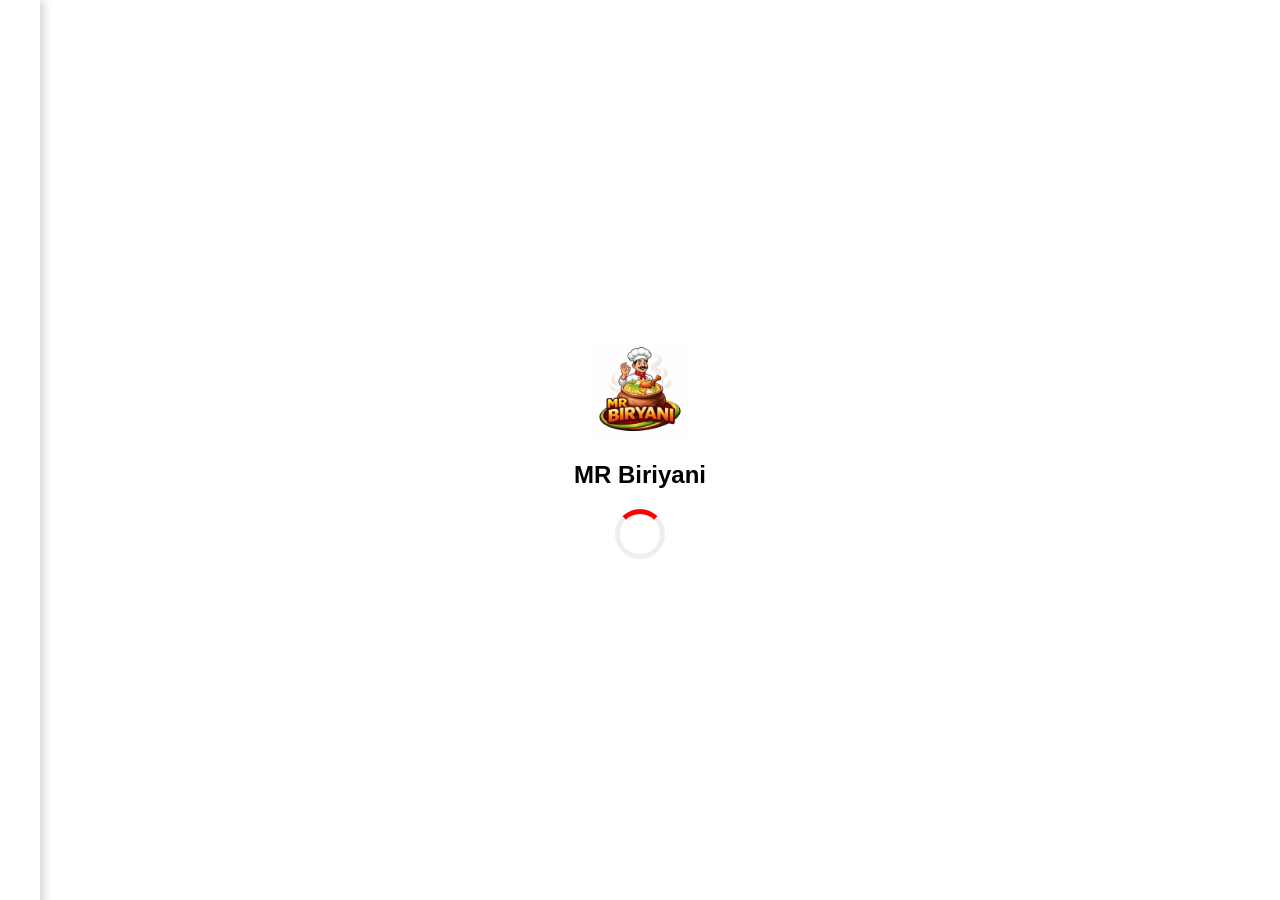
==== index.html @ 948eb896 "Update index.html" ====
<!DOCTYPE html>
<html>
<head>

<meta name="viewport" content="width=device-width, initial-scale=1">

<title>MR Biriyani</title>

<style>

body{
margin:0;
font-family:Arial;
background:#f5f5f5;
}

/* loading */

#loading{
position:fixed;
width:100%;
height:100%;
background:white;
display:flex;
flex-direction:column;
align-items:center;
justify-content:center;
z-index:999;
}

.loader{
border:5px solid #eee;
border-top:5px solid red;
border-radius:50%;
width:40px;
height:40px;
animation:spin 1s linear infinite;
}

@keyframes spin{
100%{transform:rotate(360deg)}
}

/* sidebar */

#sidebar{
position:fixed;
left:-250px;
top:0;
width:250px;
height:100%;
background:white;
box-shadow:3px 0 10px rgba(0,0,0,0.2);
transition:0.3s;
padding:20px;
z-index:1000;
}

#sidebar a{
display:block;
margin:15px 0;
text-decoration:none;
color:black;
}

/* header */

header{
background:white;
padding:15px;
display:flex;
align-items:center;
justify-content:center;
position:relative;
}

.menuBtn{
position:absolute;
left:15px;
font-size:22px;
cursor:pointer;
}

.welcome{
color:#e63946;
font-size:14px;
animation:fade 2s infinite alternate;
}

@keyframes fade{
from{opacity:0.4}
to{opacity:1}
}

/* banner */

.slider img{
width:100%;
height:180px;
object-fit:cover;
}

/* categories */

.categories{
display:flex;
overflow:auto;
padding:10px;
gap:10px;
}

.cat{
background:white;
padding:10px 15px;
border-radius:20px;
white-space:nowrap;
box-shadow:0 2px 5px rgba(0,0,0,0.1);
}

/* food */

.menu{
display:grid;
grid-template-columns:1fr 1fr;
gap:10px;
padding:10px;
}

.card{
background:white;
border-radius:10px;
padding:10px;
text-align:center;
box-shadow:0 3px 10px rgba(0,0,0,0.1);
transition:0.3s;
}

.card:hover{
transform:scale(1.05);
}

.card img{
width:100%;
border-radius:10px;
}

/* qty */

.qty{
display:flex;
justify-content:center;
gap:10px;
margin-top:5px;
}

.qty button{
width:30px;
height:30px;
background:#e63946;
color:white;
border:none;
border-radius:5px;
}

/* cart badge */

#cartBadge{
position:fixed;
top:15px;
right:15px;
background:red;
color:white;
padding:6px 10px;
border-radius:50%;
animation:float 2s infinite;
}

@keyframes float{
0%{transform:translateY(0)}
50%{transform:translateY(-5px)}
100%{transform:translateY(0)}
}

/* order bar */

#orderBar{
position:fixed;
bottom:60px;
width:100%;
background:#e63946;
color:white;
padding:15px;
text-align:center;
}

/* nav */

nav{
position:fixed;
bottom:0;
width:100%;
display:flex;
justify-content:space-around;
background:white;
padding:10px;
box-shadow:0 -3px 10px rgba(0,0,0,0.2);
}

/* pages */

#checkout,#cartPage,#profile{
display:none;
padding:15px;
}

input{
width:100%;
padding:10px;
margin-top:10px;
border-radius:8px;
border:1px solid #ccc;
}

/* success */

#success{
position:fixed;
width:100%;
height:100%;
background:white;
display:none;
align-items:center;
justify-content:center;
flex-direction:column;
font-size:26px;
animation:pop 0.5s;
}

@keyframes pop{
0%{transform:scale(0.5)}
100%{transform:scale(1)}
}

button{
margin-top:10px;
padding:10px;
border:none;
background:#e63946;
color:white;
border-radius:8px;
}

</style>

</head>

<body>

<div id="loading">

<img src="logo.png" width="100">

<h2>MR Biriyani</h2>

<div class="loader"></div>

</div>

<!-- sidebar -->

<div id="sidebar">

<h3>MR Biriyani</h3>

<a onclick="showHome()">Home</a>

<a onclick="showOrders()">Orders</a>

<a onclick="showProfile()">Profile</a>

</div>

<header>

<div class="menuBtn" onclick="toggleMenu()">☰</div>

<div>

<h2>MR Biriyani</h2>

<div class="welcome">Welcome to Patnagarh</div>

</div>

</header>

<div id="cartBadge">0</div>

<!-- banner -->

<div class="slider">

<img id="banner" src="https://images.unsplash.com/photo-1604908176997-125f25cc6f3d">

</div>

<!-- categories -->

<div class="categories">

<div class="cat">Biryani</div>

<div class="cat">Chicken</div>

<div class="cat">Veg</div>

<div class="cat">Drinks</div>

<div class="cat">Dessert</div>

</div>

<!-- home -->

<div id="home">

<div class="menu">

<div class="card">

<img src="https://images.unsplash.com/photo-1604908176997-125f25cc6f3d">

<h3>Chicken Biryani</h3>

<p>⭐4.5</p>

<p>₹120</p>

<div class="qty">

<button onclick="changeQty('c',-1)">-</button>

<span id="c">0</span>

<button onclick="changeQty('c',1)">+</button>

</div>

</div>

<div class="card">

<img src="https://images.unsplash.com/photo-1631515243349-e0cb75fb8d3a">

<h3>Matka Biryani</h3>

<p>⭐4.7</p>

<p>₹180</p>

<div class="qty">

<button onclick="changeQty('m',-1)">-</button>

<span id="m">0</span>

<button onclick="changeQty('m',1)">+</button>

</div>

</div>

</div>

</div>

<!-- cart -->

<div id="cartPage">

<h2>Your Cart</h2>

<div id="cartItems"></div>

<h3>Total ₹<span id="cartTotal">0</span></h3>

<button onclick="goCheckout()">Checkout</button>

</div>

<!-- checkout -->

<div id="checkout">

<h2>Delivery Details</h2>

<input id="name" placeholder="Name">

<input id="phone" placeholder="Phone">

<input id="address" placeholder="Address">

<button onclick="getLocation()">Use My Location</button>

<h3>Payment</h3>

<label><input type="radio" name="pay">Cash</label><br>

<label><input type="radio" name="pay">UPI</label>

<button onclick="confirmOrder()">Confirm Order</button>

</div>

<!-- profile -->

<div id="profile">

<h2>Profile</h2>

<p>Guest User</p>

<p>Patnagarh</p>

</div>

<!-- success -->

<div id="success">

<h1>✅ Order Confirmed</h1>

<p>Your food is being prepared</p>

<button onclick="location.reload()">Back Home</button>

</div>

<div id="orderBar" onclick="openCart()">

Place Order ₹<span id="total">0</span>

</div>

<nav>

<div onclick="showHome()">Home</div>

<div onclick="showOrders()">Orders</div>

<div onclick="showProfile()">Profile</div>

</nav>

<script>

/* loading */

setTimeout(()=>{

document.getElementById("loading").style.display="none"

},2500)

/* sidebar */

function toggleMenu(){

let s=document.getElementById("sidebar")

if(s.style.left=="0px"){

s.style.left="-250px"

}else{

s.style.left="0px"

}

}

/* banner */

let banners=[

"https://images.unsplash.com/photo-1604908176997-125f25cc6f3d",

"https://images.unsplash.com/photo-1631515243349-e0cb75fb8d3a"

]

let b=0

setInterval(()=>{

b=(b+1)%banners.length

document.getElementById("banner").src=banners[b]

},3000)

/* cart */

function changeQty(id,val){

let el=document.getElementById(id)

let q=parseInt(el.innerText)

q+=val

if(q<0)q=0

el.innerText=q

updateCart()

}

function updateCart(){

let c=parseInt(document.getElementById("c").innerText)

let m=parseInt(document.getElementById("m").innerText)

let total=c*120+m*180

document.getElementById("total").innerText=total

document.getElementById("cartBadge").innerText=c+m

}

/* cart page */

function openCart(){

document.getElementById("home").style.display="none"

document.getElementById("cartPage").style.display="block"

let c=parseInt(document.getElementById("c").innerText)

let m=parseInt(document.getElementById("m").innerText)

let html=""

if(c>0) html+="Chicken Biryani x "+c+"<br>"

if(m>0) html+="Matka Biryani x "+m+"<br>"

document.getElementById("cartItems").innerHTML=html

document.getElementById("cartTotal").innerText=c*120+m*180

}

/* checkout */

function goCheckout(){

document.getElementById("cartPage").style.display="none"

document.getElementById("checkout").style.display="block"

}

/* location */

function getLocation(){

navigator.geolocation.getCurrentPosition(function(pos){

let lat=pos.coords.latitude

let lon=pos.coords.longitude

fetch(`https://nominatim.openstreetmap.org/reverse?format=json&lat=${lat}&lon=${lon}`)
.then(res=>res.json())
.then(data=>{

document.getElementById("address").value=data.display_name

})

})

}

/* confirm */

function confirmOrder(){

document.getElementById("success").style.display="flex"

document.getElementById("orderBar").style.display="none"

document.querySelector("nav").style.display="none"

}

/* nav */

function showHome(){

location.reload()

}

function showProfile(){

document.getElementById("home").style.display="none"

document.getElementById("profile").style.display="block"

}

function showOrders(){

alert("Orders saved locally")

}

</script>

</body>
  </html>
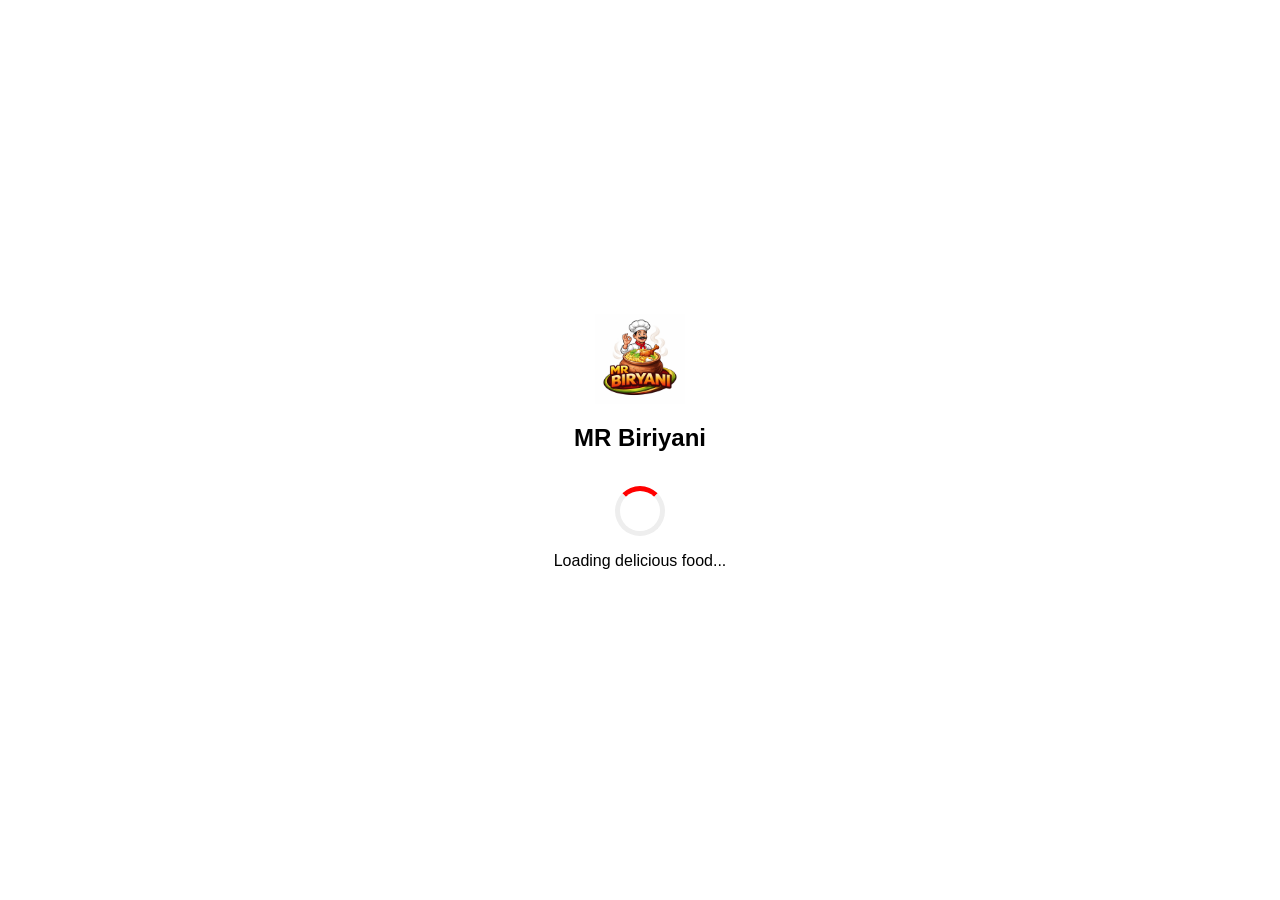
==== commit e55e52bb: "Update index.html" ====
--- a/index.html
+++ b/index.html
@@ -12,9 +12,10 @@
 margin:0;
 font-family:Arial;
 background:#f5f5f5;
-}
-
-/* loading */
+overflow-x:hidden;
+}
+
+/* LOADING */
 
 #loading{
 position:fixed;
@@ -25,7 +26,7 @@
 flex-direction:column;
 align-items:center;
 justify-content:center;
-z-index:999;
+z-index:9999;
 }
 
 .loader{
@@ -35,19 +36,20 @@
 width:40px;
 height:40px;
 animation:spin 1s linear infinite;
+margin-top:15px;
 }
 
 @keyframes spin{
 100%{transform:rotate(360deg)}
 }
 
-/* sidebar */
+/* SIDEBAR */
 
 #sidebar{
 position:fixed;
-left:-250px;
+left:-260px;
 top:0;
-width:250px;
+width:260px;
 height:100%;
 background:white;
 box-shadow:3px 0 10px rgba(0,0,0,0.2);
@@ -59,37 +61,62 @@
 #sidebar a{
 display:block;
 margin:15px 0;
+font-size:18px;
 text-decoration:none;
 color:black;
 }
 
-/* header */
+/* overlay */
+
+#overlay{
+position:fixed;
+top:0;
+left:0;
+width:100%;
+height:100%;
+background:rgba(0,0,0,0.4);
+display:none;
+z-index:900;
+}
+
+/* HEADER */
 
 header{
 background:white;
 padding:15px;
-display:flex;
-align-items:center;
-justify-content:center;
+text-align:center;
 position:relative;
+animation:fadeDown 0.7s;
+}
+
+@keyframes fadeDown{
+from{opacity:0;transform:translateY(-20px)}
+to{opacity:1}
 }
 
 .menuBtn{
 position:absolute;
 left:15px;
+top:15px;
 font-size:22px;
 cursor:pointer;
+}
+
+.logo{
+width:55px;
+margin-bottom:5px;
 }
 
 .welcome{
 color:#e63946;
 font-size:14px;
-animation:fade 2s infinite alternate;
-}
-
-@keyframes fade{
-from{opacity:0.4}
-to{opacity:1}
+animation:pulse 2s infinite;
+}
+
+@keyframes pulse{
+0%{opacity:0.4}
+50%{opacity:1}
+100%{opacity:0.4}
 }
 
 /* banner */
@@ -105,16 +132,16 @@
 .categories{
 display:flex;
 overflow:auto;
+gap:10px;
 padding:10px;
-gap:10px;
 }
 
 .cat{
 background:white;
-padding:10px 15px;
+padding:10px 16px;
 border-radius:20px;
+box-shadow:0 2px 5px rgba(0,0,0,0.1);
 white-space:nowrap;
-box-shadow:0 2px 5px rgba(0,0,0,0.1);
 }
 
 /* food */
@@ -136,7 +163,7 @@
 }
 
 .card:hover{
-transform:scale(1.05);
+transform:scale(1.04);
 }
 
 .card img{
@@ -150,16 +177,16 @@
 display:flex;
 justify-content:center;
 gap:10px;
-margin-top:5px;
+margin-top:8px;
 }
 
 .qty button{
-width:30px;
-height:30px;
+width:32px;
+height:32px;
 background:#e63946;
 color:white;
 border:none;
-border-radius:5px;
+border-radius:6px;
 }
 
 /* cart badge */
@@ -172,13 +199,7 @@
 color:white;
 padding:6px 10px;
 border-radius:50%;
-animation:float 2s infinite;
-}
-
-@keyframes float{
-0%{transform:translateY(0)}
-50%{transform:translateY(-5px)}
-100%{transform:translateY(0)}
+font-size:14px;
 }
 
 /* order bar */
@@ -191,9 +212,10 @@
 color:white;
 padding:15px;
 text-align:center;
-}
-
-/* nav */
+font-size:18px;
+}
+
+/* bottom nav */
 
 nav{
 position:fixed;
@@ -208,10 +230,12 @@
 
 /* pages */
 
-#checkout,#cartPage,#profile{
+.page{
 display:none;
 padding:15px;
 }
+
+/* inputs */
 
 input{
 width:100%;
@@ -225,6 +249,8 @@
 
 #success{
 position:fixed;
+top:0;
+left:0;
 width:100%;
 height:100%;
 background:white;
@@ -233,44 +259,41 @@
 justify-content:center;
 flex-direction:column;
 font-size:26px;
-animation:pop 0.5s;
-}
-
-@keyframes pop{
-0%{transform:scale(0.5)}
-100%{transform:scale(1)}
 }
 
 button{
 margin-top:10px;
-padding:10px;
-border:none;
+padding:10px 15px;
 background:#e63946;
 color:white;
+border:none;
 border-radius:8px;
 }
 
 </style>
-
 </head>
 
 <body>
 
+<!-- LOADING -->
+
 <div id="loading">
 
-<img src="logo.png" width="100">
+<img src="logo.png" width="90">
 
 <h2>MR Biriyani</h2>
 
 <div class="loader"></div>
 
-</div>
-
-<!-- sidebar -->
+<p>Loading delicious food...</p>
+
+</div>
+
+<!-- SIDEBAR -->
 
 <div id="sidebar">
 
-<h3>MR Biriyani</h3>
+<h2>MR Biriyani</h2>
 
 <a onclick="showHome()">Home</a>
 
@@ -280,18 +303,18 @@
 
 </div>
 
+<div id="overlay" onclick="closeMenu()"></div>
+
 <header>
 
 <div class="menuBtn" onclick="toggleMenu()">☰</div>
 
-<div>
+<img src="logo.png" class="logo">
 
 <h2>MR Biriyani</h2>
 
 <div class="welcome">Welcome to Patnagarh</div>
 
-</div>
-
 </header>
 
 <div id="cartBadge">0</div>
@@ -309,18 +332,14 @@
 <div class="categories">
 
 <div class="cat">Biryani</div>
-
 <div class="cat">Chicken</div>
-
 <div class="cat">Veg</div>
-
 <div class="cat">Drinks</div>
-
 <div class="cat">Dessert</div>
 
 </div>
 
-<!-- home -->
+<!-- HOME -->
 
 <div id="home">
 
@@ -374,9 +393,9 @@
 
 </div>
 
-<!-- cart -->
-
-<div id="cartPage">
+<!-- CART -->
+
+<div id="cartPage" class="page">
 
 <h2>Your Cart</h2>
 
@@ -388,15 +407,15 @@
 
 </div>
 
-<!-- checkout -->
-
-<div id="checkout">
+<!-- CHECKOUT -->
+
+<div id="checkout" class="page">
 
 <h2>Delivery Details</h2>
 
-<input id="name" placeholder="Name">
-
-<input id="phone" placeholder="Phone">
+<input placeholder="Name">
+
+<input placeholder="Phone">
 
 <input id="address" placeholder="Address">
 
@@ -412,9 +431,9 @@
 
 </div>
 
-<!-- profile -->
-
-<div id="profile">
+<!-- PROFILE -->
+
+<div id="profile" class="page">
 
 <h2>Profile</h2>
 
@@ -424,7 +443,7 @@
 
 </div>
 
-<!-- success -->
+<!-- SUCCESS -->
 
 <div id="success">
 
@@ -460,34 +479,29 @@
 
 document.getElementById("loading").style.display="none"
 
-},2500)
+},3000)
 
 /* sidebar */
 
 function toggleMenu(){
 
-let s=document.getElementById("sidebar")
-
-if(s.style.left=="0px"){
-
-s.style.left="-250px"
-
-}else{
-
-s.style.left="0px"
-
-}
+document.getElementById("sidebar").style.left="0px"
+document.getElementById("overlay").style.display="block"
+
+}
+
+function closeMenu(){
+
+document.getElementById("sidebar").style.left="-260px"
+document.getElementById("overlay").style.display="none"
 
 }
 
 /* banner */
 
 let banners=[
-
 "https://images.unsplash.com/photo-1604908176997-125f25cc6f3d",
-
 "https://images.unsplash.com/photo-1631515243349-e0cb75fb8d3a"
-
 ]
 
 let b=0
@@ -536,81 +550,80 @@
 
 function openCart(){
 
+hidePages()
+
+document.getElementById("cartPage").style.display="block"
+
+let c=parseInt(document.getElementById("c").innerText)
+let m=parseInt(document.getElementById("m").innerText)
+
+let html=""
+
+if(c>0) html+="Chicken Biryani x "+c+"<br>"
+if(m>0) html+="Matka Biryani x "+m+"<br>"
+
+document.getElementById("cartItems").innerHTML=html
+document.getElementById("cartTotal").innerText=c*120+m*180
+
+document.getElementById("orderBar").style.display="none"
+
+}
+
+/* checkout */
+
+function goCheckout(){
+
+hidePages()
+
+document.getElementById("checkout").style.display="block"
+
+}
+
+/* location */
+
+function getLocation(){
+
+navigator.geolocation.getCurrentPosition(function(pos){
+
+document.getElementById("address").value=
+pos.coords.latitude+","+pos.coords.longitude
+
+})
+
+}
+
+/* confirm */
+
+function confirmOrder(){
+
+document.getElementById("success").style.display="flex"
+
+}
+
+/* navigation */
+
+function hidePages(){
+
 document.getElementById("home").style.display="none"
-
-document.getElementById("cartPage").style.display="block"
-
-let c=parseInt(document.getElementById("c").innerText)
-
-let m=parseInt(document.getElementById("m").innerText)
-
-let html=""
-
-if(c>0) html+="Chicken Biryani x "+c+"<br>"
-
-if(m>0) html+="Matka Biryani x "+m+"<br>"
-
-document.getElementById("cartItems").innerHTML=html
-
-document.getElementById("cartTotal").innerText=c*120+m*180
-
-}
-
-/* checkout */
-
-function goCheckout(){
-
 document.getElementById("cartPage").style.display="none"
-
-document.getElementById("checkout").style.display="block"
-
-}
-
-/* location */
-
-function getLocation(){
-
-navigator.geolocation.getCurrentPosition(function(pos){
-
-let lat=pos.coords.latitude
-
-let lon=pos.coords.longitude
-
-fetch(`https://nominatim.openstreetmap.org/reverse?format=json&lat=${lat}&lon=${lon}`)
-.then(res=>res.json())
-.then(data=>{
-
-document.getElementById("address").value=data.display_name
-
-})
-
-})
-
-}
-
-/* confirm */
-
-function confirmOrder(){
-
-document.getElementById("success").style.display="flex"
-
-document.getElementById("orderBar").style.display="none"
-
-document.querySelector("nav").style.display="none"
-
-}
-
-/* nav */
+document.getElementById("checkout").style.display="none"
+document.getElementById("profile").style.display="none"
+
+}
 
 function showHome(){
 
-location.reload()
+hidePages()
+
+document.getElementById("home").style.display="block"
+
+document.getElementById("orderBar").style.display="block"
 
 }
 
 function showProfile(){
 
-document.getElementById("home").style.display="none"
+hidePages()
 
 document.getElementById("profile").style.display="block"
 
@@ -625,4 +638,4 @@
 </script>
 
 </body>
-  </html>
+</html>
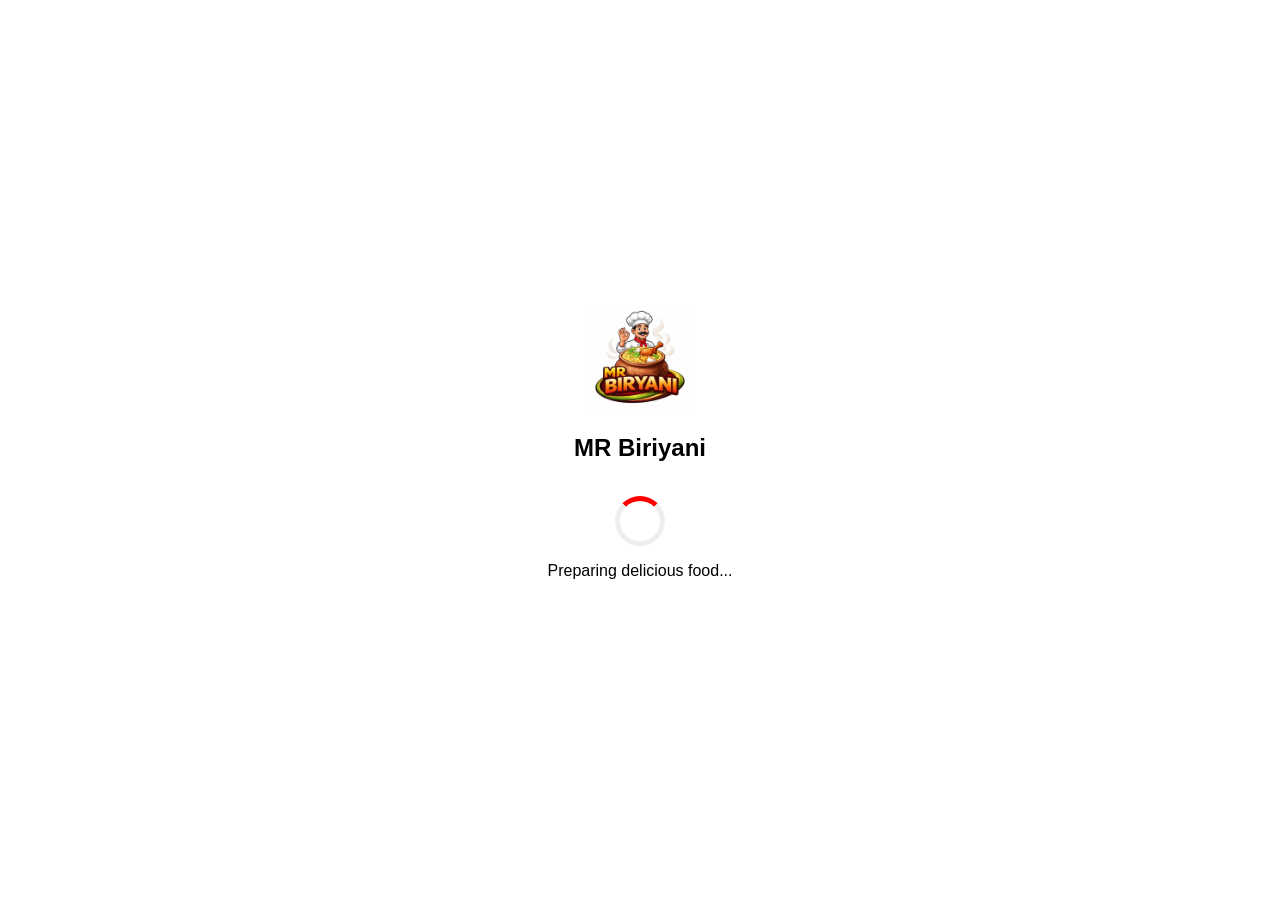
==== commit 94d0fe93: "Update index.html" ====
--- a/index.html
+++ b/index.html
@@ -3,7 +3,6 @@
 <head>
 
 <meta name="viewport" content="width=device-width, initial-scale=1">
-
 <title>MR Biriyani</title>
 
 <style>
@@ -15,10 +14,12 @@
 overflow-x:hidden;
 }
 
-/* LOADING */
+/* ---------- LOADING SCREEN ---------- */
 
 #loading{
 position:fixed;
+top:0;
+left:0;
 width:100%;
 height:100%;
 background:white;
@@ -43,83 +44,32 @@
 100%{transform:rotate(360deg)}
 }
 
-/* SIDEBAR */
-
-#sidebar{
-position:fixed;
-left:-260px;
-top:0;
-width:260px;
-height:100%;
-background:white;
-box-shadow:3px 0 10px rgba(0,0,0,0.2);
-transition:0.3s;
-padding:20px;
-z-index:1000;
-}
-
-#sidebar a{
-display:block;
-margin:15px 0;
-font-size:18px;
-text-decoration:none;
-color:black;
-}
-
-/* overlay */
-
-#overlay{
-position:fixed;
-top:0;
-left:0;
-width:100%;
-height:100%;
-background:rgba(0,0,0,0.4);
-display:none;
-z-index:900;
-}
-
-/* HEADER */
+.logo{
+width:110px;
+animation:bounce 1.6s infinite;
+}
+
+@keyframes bounce{
+0%{transform:translateY(0)}
+50%{transform:translateY(-12px)}
+100%{transform:translateY(0)}
+}
+
+/* ---------- HEADER ---------- */
 
 header{
 background:white;
 padding:15px;
 text-align:center;
-position:relative;
-animation:fadeDown 0.7s;
-}
-
-@keyframes fadeDown{
-from{opacity:0;transform:translateY(-20px)}
-to{opacity:1}
-}
-
-.menuBtn{
-position:absolute;
-left:15px;
-top:15px;
-font-size:22px;
-cursor:pointer;
-}
-
-.logo{
-width:55px;
-margin-bottom:5px;
+box-shadow:0 2px 10px rgba(0,0,0,0.1);
 }
 
 .welcome{
 color:#e63946;
 font-size:14px;
-animation:pulse 2s infinite;
-}
-
-@keyframes pulse{
-0%{opacity:0.4}
-50%{opacity:1}
-100%{opacity:0.4}
-}
-
-/* banner */
+}
+
+/* ---------- BANNER ---------- */
 
 .slider img{
 width:100%;
@@ -127,7 +77,7 @@
 object-fit:cover;
 }
 
-/* categories */
+/* ---------- CATEGORY ---------- */
 
 .categories{
 display:flex;
@@ -138,13 +88,13 @@
 
 .cat{
 background:white;
-padding:10px 16px;
+padding:10px 15px;
 border-radius:20px;
 box-shadow:0 2px 5px rgba(0,0,0,0.1);
 white-space:nowrap;
 }
 
-/* food */
+/* ---------- FOOD ---------- */
 
 .menu{
 display:grid;
@@ -159,11 +109,6 @@
 padding:10px;
 text-align:center;
 box-shadow:0 3px 10px rgba(0,0,0,0.1);
-transition:0.3s;
-}
-
-.card:hover{
-transform:scale(1.04);
 }
 
 .card img{
@@ -171,25 +116,25 @@
 border-radius:10px;
 }
 
-/* qty */
+/* ---------- QTY ---------- */
 
 .qty{
 display:flex;
 justify-content:center;
 gap:10px;
-margin-top:8px;
+margin-top:5px;
 }
 
 .qty button{
 width:32px;
 height:32px;
+border:none;
 background:#e63946;
 color:white;
-border:none;
 border-radius:6px;
 }
 
-/* cart badge */
+/* ---------- CART BADGE ---------- */
 
 #cartBadge{
 position:fixed;
@@ -202,7 +147,7 @@
 font-size:14px;
 }
 
-/* order bar */
+/* ---------- ORDER BAR ---------- */
 
 #orderBar{
 position:fixed;
@@ -215,7 +160,7 @@
 font-size:18px;
 }
 
-/* bottom nav */
+/* ---------- NAV ---------- */
 
 nav{
 position:fixed;
@@ -228,14 +173,12 @@
 box-shadow:0 -3px 10px rgba(0,0,0,0.2);
 }
 
-/* pages */
+/* ---------- PAGES ---------- */
 
 .page{
 display:none;
 padding:15px;
 }
-
-/* inputs */
 
 input{
 width:100%;
@@ -245,7 +188,7 @@
 border:1px solid #ccc;
 }
 
-/* success */
+/* ---------- SUCCESS ---------- */
 
 #success{
 position:fixed;
@@ -263,10 +206,10 @@
 
 button{
 margin-top:10px;
-padding:10px 15px;
+padding:10px;
 background:#e63946;
+border:none;
 color:white;
-border:none;
 border-radius:8px;
 }
 
@@ -275,51 +218,33 @@
 
 <body>
 
-<!-- LOADING -->
+<!-- ---------- LOADING ---------- -->
 
 <div id="loading">
 
-<img src="logo.png" width="90">
+<img src="logo.png" class="logo">
 
 <h2>MR Biriyani</h2>
 
 <div class="loader"></div>
 
-<p>Loading delicious food...</p>
-
-</div>
-
-<!-- SIDEBAR -->
-
-<div id="sidebar">
+<p>Preparing delicious food...</p>
+
+</div>
+
+<!-- ---------- HEADER ---------- -->
+
+<header>
 
 <h2>MR Biriyani</h2>
 
-<a onclick="showHome()">Home</a>
-
-<a onclick="showOrders()">Orders</a>
-
-<a onclick="showProfile()">Profile</a>
-
-</div>
-
-<div id="overlay" onclick="closeMenu()"></div>
-
-<header>
-
-<div class="menuBtn" onclick="toggleMenu()">☰</div>
-
-<img src="logo.png" class="logo">
-
-<h2>MR Biriyani</h2>
-
 <div class="welcome">Welcome to Patnagarh</div>
 
 </header>
 
 <div id="cartBadge">0</div>
 
-<!-- banner -->
+<!-- ---------- BANNER ---------- -->
 
 <div class="slider">
 
@@ -327,7 +252,7 @@
 
 </div>
 
-<!-- categories -->
+<!-- ---------- CATEGORY ---------- -->
 
 <div class="categories">
 
@@ -339,7 +264,7 @@
 
 </div>
 
-<!-- HOME -->
+<!-- ---------- HOME ---------- -->
 
 <div id="home">
 
@@ -393,7 +318,7 @@
 
 </div>
 
-<!-- CART -->
+<!-- ---------- CART ---------- -->
 
 <div id="cartPage" class="page">
 
@@ -407,7 +332,7 @@
 
 </div>
 
-<!-- CHECKOUT -->
+<!-- ---------- CHECKOUT ---------- -->
 
 <div id="checkout" class="page">
 
@@ -423,15 +348,15 @@
 
 <h3>Payment</h3>
 
-<label><input type="radio" name="pay">Cash</label><br>
-
-<label><input type="radio" name="pay">UPI</label>
+<label><input type="radio" name="pay"> Cash</label><br>
+
+<label><input type="radio" name="pay"> UPI</label>
 
 <button onclick="confirmOrder()">Confirm Order</button>
 
 </div>
 
-<!-- PROFILE -->
+<!-- ---------- PROFILE ---------- -->
 
 <div id="profile" class="page">
 
@@ -443,7 +368,7 @@
 
 </div>
 
-<!-- SUCCESS -->
+<!-- ---------- SUCCESS ---------- -->
 
 <div id="success">
 
@@ -479,23 +404,7 @@
 
 document.getElementById("loading").style.display="none"
 
-},3000)
-
-/* sidebar */
-
-function toggleMenu(){
-
-document.getElementById("sidebar").style.left="0px"
-document.getElementById("overlay").style.display="block"
-
-}
-
-function closeMenu(){
-
-document.getElementById("sidebar").style.left="-260px"
-document.getElementById("overlay").style.display="none"
-
-}
+},2500)
 
 /* banner */
 
@@ -535,7 +444,6 @@
 function updateCart(){
 
 let c=parseInt(document.getElementById("c").innerText)
-
 let m=parseInt(document.getElementById("m").innerText)
 
 let total=c*120+m*180
@@ -546,7 +454,7 @@
 
 }
 
-/* cart page */
+/* cart */
 
 function openCart(){
 
@@ -563,14 +471,13 @@
 if(m>0) html+="Matka Biryani x "+m+"<br>"
 
 document.getElementById("cartItems").innerHTML=html
+
 document.getElementById("cartTotal").innerText=c*120+m*180
 
 document.getElementById("orderBar").style.display="none"
 
 }
 
-/* checkout */
-
 function goCheckout(){
 
 hidePages()
@@ -585,7 +492,7 @@
 
 navigator.geolocation.getCurrentPosition(function(pos){
 
-document.getElementById("address").value=
+document.getElementById("address").value =
 pos.coords.latitude+","+pos.coords.longitude
 
 })
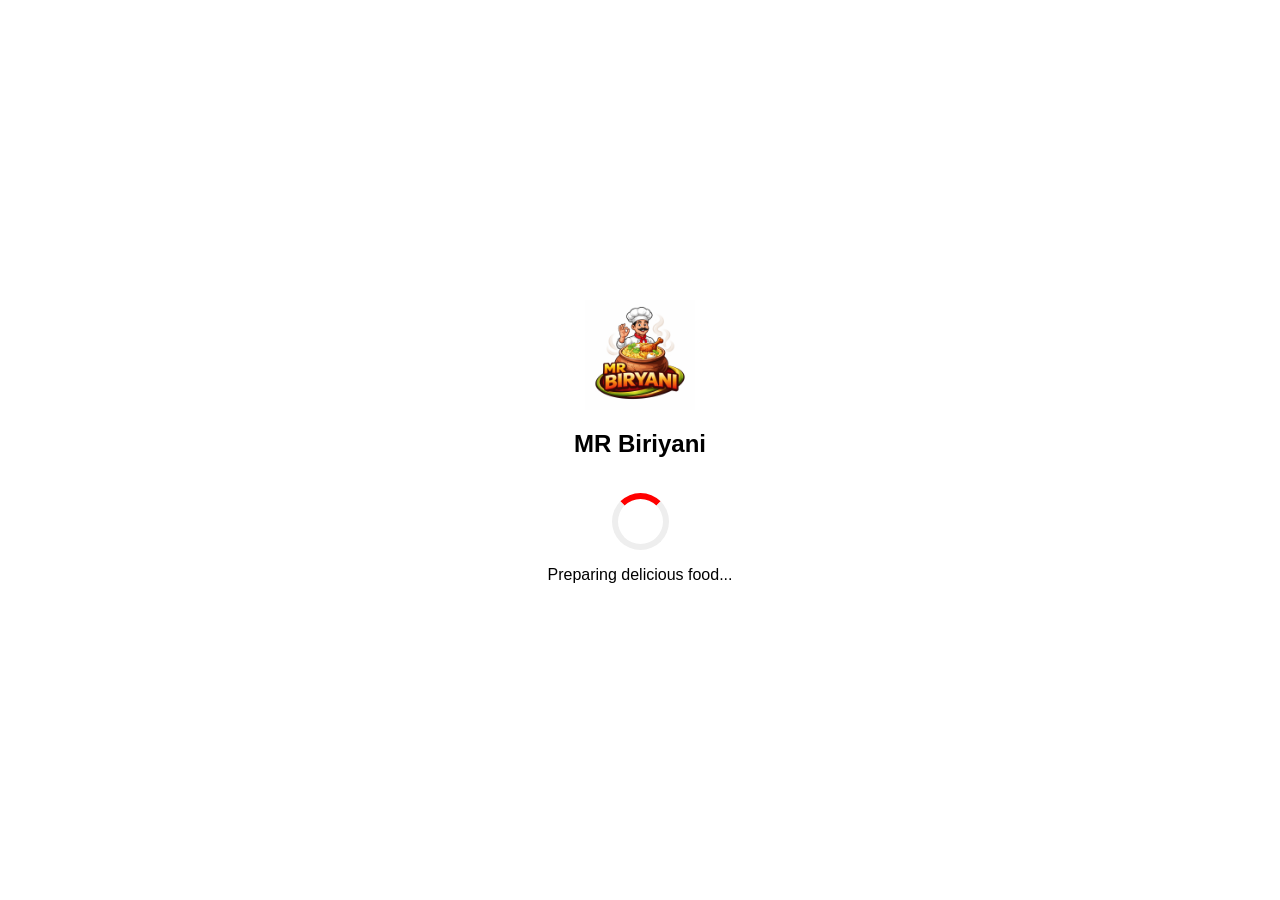
==== commit 39ebc2ff: "Update index.html" ====
--- a/index.html
+++ b/index.html
@@ -14,7 +14,7 @@
 overflow-x:hidden;
 }
 
-/* ---------- LOADING SCREEN ---------- */
+/* LOADING */
 
 #loading{
 position:fixed;
@@ -25,17 +25,17 @@
 background:white;
 display:flex;
 flex-direction:column;
+justify-content:center;
 align-items:center;
-justify-content:center;
 z-index:9999;
 }
 
 .loader{
-border:5px solid #eee;
-border-top:5px solid red;
+border:6px solid #eee;
+border-top:6px solid red;
 border-radius:50%;
-width:40px;
-height:40px;
+width:45px;
+height:45px;
 animation:spin 1s linear infinite;
 margin-top:15px;
 }
@@ -46,7 +46,7 @@
 
 .logo{
 width:110px;
-animation:bounce 1.6s infinite;
+animation:bounce 1.5s infinite;
 }
 
 @keyframes bounce{
@@ -55,29 +55,61 @@
 100%{transform:translateY(0)}
 }
 
-/* ---------- HEADER ---------- */
+/* HEADER */
 
 header{
 background:white;
 padding:15px;
 text-align:center;
 box-shadow:0 2px 10px rgba(0,0,0,0.1);
-}
-
-.welcome{
-color:#e63946;
-font-size:14px;
-}
-
-/* ---------- BANNER ---------- */
-
-.slider img{
+position:sticky;
+top:0;
+z-index:2;
+}
+
+/* SIDEBAR */
+
+#sidebar{
+position:fixed;
+left:-260px;
+top:0;
+width:260px;
+height:100%;
+background:white;
+box-shadow:2px 0 15px rgba(0,0,0,0.3);
+transition:0.3s;
+padding:20px;
+z-index:3;
+}
+
+#sidebar a{
+display:block;
+padding:12px;
+text-decoration:none;
+color:black;
+font-size:18px;
+}
+
+#overlay{
+position:fixed;
+top:0;
+left:0;
+width:100%;
+height:100%;
+background:rgba(0,0,0,0.4);
+display:none;
+z-index:2;
+}
+
+/* BANNER */
+
+.banner img{
 width:100%;
 height:180px;
 object-fit:cover;
 }
 
-/* ---------- CATEGORY ---------- */
+/* CATEGORY */
 
 .categories{
 display:flex;
@@ -94,7 +126,7 @@
 white-space:nowrap;
 }
 
-/* ---------- FOOD ---------- */
+/* MENU */
 
 .menu{
 display:grid;
@@ -116,38 +148,22 @@
 border-radius:10px;
 }
 
-/* ---------- QTY ---------- */
-
 .qty{
 display:flex;
 justify-content:center;
 gap:10px;
-margin-top:5px;
 }
 
 .qty button{
-width:32px;
-height:32px;
+width:30px;
+height:30px;
 border:none;
 background:#e63946;
 color:white;
 border-radius:6px;
 }
 
-/* ---------- CART BADGE ---------- */
-
-#cartBadge{
-position:fixed;
-top:15px;
-right:15px;
-background:red;
-color:white;
-padding:6px 10px;
-border-radius:50%;
-font-size:14px;
-}
-
-/* ---------- ORDER BAR ---------- */
+/* ORDER BAR */
 
 #orderBar{
 position:fixed;
@@ -155,25 +171,24 @@
 width:100%;
 background:#e63946;
 color:white;
+text-align:center;
 padding:15px;
-text-align:center;
-font-size:18px;
-}
-
-/* ---------- NAV ---------- */
+}
+
+/* NAV */
 
 nav{
 position:fixed;
 bottom:0;
 width:100%;
+background:white;
 display:flex;
 justify-content:space-around;
-background:white;
 padding:10px;
 box-shadow:0 -3px 10px rgba(0,0,0,0.2);
 }
 
-/* ---------- PAGES ---------- */
+/* PAGE */
 
 .page{
 display:none;
@@ -188,29 +203,13 @@
 border:1px solid #ccc;
 }
 
-/* ---------- SUCCESS ---------- */
-
-#success{
-position:fixed;
-top:0;
-left:0;
-width:100%;
-height:100%;
-background:white;
-display:none;
-align-items:center;
-justify-content:center;
-flex-direction:column;
-font-size:26px;
-}
-
 button{
-margin-top:10px;
 padding:10px;
 background:#e63946;
 border:none;
 color:white;
 border-radius:8px;
+margin-top:10px;
 }
 
 </style>
@@ -218,7 +217,7 @@
 
 <body>
 
-<!-- ---------- LOADING ---------- -->
+<!-- LOADING -->
 
 <div id="loading">
 
@@ -232,27 +231,41 @@
 
 </div>
 
-<!-- ---------- HEADER ---------- -->
+<!-- SIDEBAR -->
+
+<div id="sidebar">
+
+<h3>MR Biriyani</h3>
+
+<a onclick="showHome()">Home</a>
+<a onclick="showOrders()">My Orders</a>
+<a onclick="showProfile()">Profile</a>
+
+</div>
+
+<div id="overlay" onclick="closeMenu()"></div>
 
 <header>
 
+<span onclick="openMenu()">☰</span>
+
 <h2>MR Biriyani</h2>
 
-<div class="welcome">Welcome to Patnagarh</div>
+<div style="color:#e63946;font-size:14px">
+Welcome to Patnagarh
+</div>
 
 </header>
 
-<div id="cartBadge">0</div>
-
-<!-- ---------- BANNER ---------- -->
-
-<div class="slider">
+<!-- BANNER -->
+
+<div class="banner">
 
 <img id="banner" src="https://images.unsplash.com/photo-1604908176997-125f25cc6f3d">
 
 </div>
 
-<!-- ---------- CATEGORY ---------- -->
+<!-- CATEGORY -->
 
 <div class="categories">
 
@@ -264,7 +277,7 @@
 
 </div>
 
-<!-- ---------- HOME ---------- -->
+<!-- HOME -->
 
 <div id="home">
 
@@ -276,8 +289,6 @@
 
 <h3>Chicken Biryani</h3>
 
-<p>⭐4.5</p>
-
 <p>₹120</p>
 
 <div class="qty">
@@ -298,8 +309,6 @@
 
 <h3>Matka Biryani</h3>
 
-<p>⭐4.7</p>
-
 <p>₹180</p>
 
 <div class="qty">
@@ -318,7 +327,7 @@
 
 </div>
 
-<!-- ---------- CART ---------- -->
+<!-- CART -->
 
 <div id="cartPage" class="page">
 
@@ -332,7 +341,7 @@
 
 </div>
 
-<!-- ---------- CHECKOUT ---------- -->
+<!-- CHECKOUT -->
 
 <div id="checkout" class="page">
 
@@ -348,15 +357,25 @@
 
 <h3>Payment</h3>
 
-<label><input type="radio" name="pay"> Cash</label><br>
-
-<label><input type="radio" name="pay"> UPI</label>
+<label><input type="radio"> Cash</label><br>
+
+<label><input type="radio"> UPI</label>
 
 <button onclick="confirmOrder()">Confirm Order</button>
 
 </div>
 
-<!-- ---------- PROFILE ---------- -->
+<!-- ORDERS -->
+
+<div id="orders" class="page">
+
+<h2>My Orders</h2>
+
+<div id="orderHistory"></div>
+
+</div>
+
+<!-- PROFILE -->
 
 <div id="profile" class="page">
 
@@ -364,20 +383,6 @@
 
 <p>Guest User</p>
 
-<p>Patnagarh</p>
-
-</div>
-
-<!-- ---------- SUCCESS ---------- -->
-
-<div id="success">
-
-<h1>✅ Order Confirmed</h1>
-
-<p>Your food is being prepared</p>
-
-<button onclick="location.reload()">Back Home</button>
-
 </div>
 
 <div id="orderBar" onclick="openCart()">
@@ -398,15 +403,25 @@
 
 <script>
 
-/* loading */
+/* LOADING */
 
 setTimeout(()=>{
-
 document.getElementById("loading").style.display="none"
-
 },2500)
 
-/* banner */
+/* SIDEBAR */
+
+function openMenu(){
+document.getElementById("sidebar").style.left="0"
+document.getElementById("overlay").style.display="block"
+}
+
+function closeMenu(){
+document.getElementById("sidebar").style.left="-260px"
+document.getElementById("overlay").style.display="none"
+}
+
+/* BANNER */
 
 let banners=[
 "https://images.unsplash.com/photo-1604908176997-125f25cc6f3d",
@@ -416,14 +431,11 @@
 let b=0
 
 setInterval(()=>{
-
 b=(b+1)%banners.length
-
 document.getElementById("banner").src=banners[b]
-
 },3000)
 
-/* cart */
+/* CART */
 
 function changeQty(id,val){
 
@@ -450,11 +462,9 @@
 
 document.getElementById("total").innerText=total
 
-document.getElementById("cartBadge").innerText=c+m
-
-}
-
-/* cart */
+}
+
+/* CART PAGE */
 
 function openCart(){
 
@@ -474,9 +484,9 @@
 
 document.getElementById("cartTotal").innerText=c*120+m*180
 
-document.getElementById("orderBar").style.display="none"
-
-}
+}
+
+/* CHECKOUT */
 
 function goCheckout(){
 
@@ -486,59 +496,81 @@
 
 }
 
-/* location */
+/* LOCATION */
 
 function getLocation(){
 
 navigator.geolocation.getCurrentPosition(function(pos){
 
-document.getElementById("address").value =
-pos.coords.latitude+","+pos.coords.longitude
-
+let lat=pos.coords.latitude
+let lon=pos.coords.longitude
+
+fetch(`https://nominatim.openstreetmap.org/reverse?format=json&lat=${lat}&lon=${lon}`)
+.then(res=>res.json())
+.then(data=>{
+document.getElementById("address").value=data.display_name
 })
 
-}
-
-/* confirm */
+})
+
+}
+
+/* ORDER */
 
 function confirmOrder(){
 
-document.getElementById("success").style.display="flex"
-
-}
-
-/* navigation */
+let order="Order placed ₹"+document.getElementById("cartTotal").innerText
+
+let old=localStorage.getItem("orders") || ""
+
+localStorage.setItem("orders",old+"<br>"+order)
+
+showOrders()
+
+}
+
+/* SHOW ORDERS */
+
+function showOrders(){
+
+hidePages()
+
+document.getElementById("orders").style.display="block"
+
+document.getElementById("orderHistory").innerHTML=
+localStorage.getItem("orders") || "No Orders"
+
+}
+
+/* PROFILE */
+
+function showProfile(){
+
+hidePages()
+
+document.getElementById("profile").style.display="block"
+
+}
+
+/* HOME */
+
+function showHome(){
+
+hidePages()
+
+document.getElementById("home").style.display="block"
+
+}
+
+/* HIDE */
 
 function hidePages(){
 
 document.getElementById("home").style.display="none"
 document.getElementById("cartPage").style.display="none"
 document.getElementById("checkout").style.display="none"
+document.getElementById("orders").style.display="none"
 document.getElementById("profile").style.display="none"
-
-}
-
-function showHome(){
-
-hidePages()
-
-document.getElementById("home").style.display="block"
-
-document.getElementById("orderBar").style.display="block"
-
-}
-
-function showProfile(){
-
-hidePages()
-
-document.getElementById("profile").style.display="block"
-
-}
-
-function showOrders(){
-
-alert("Orders saved locally")
 
 }
 
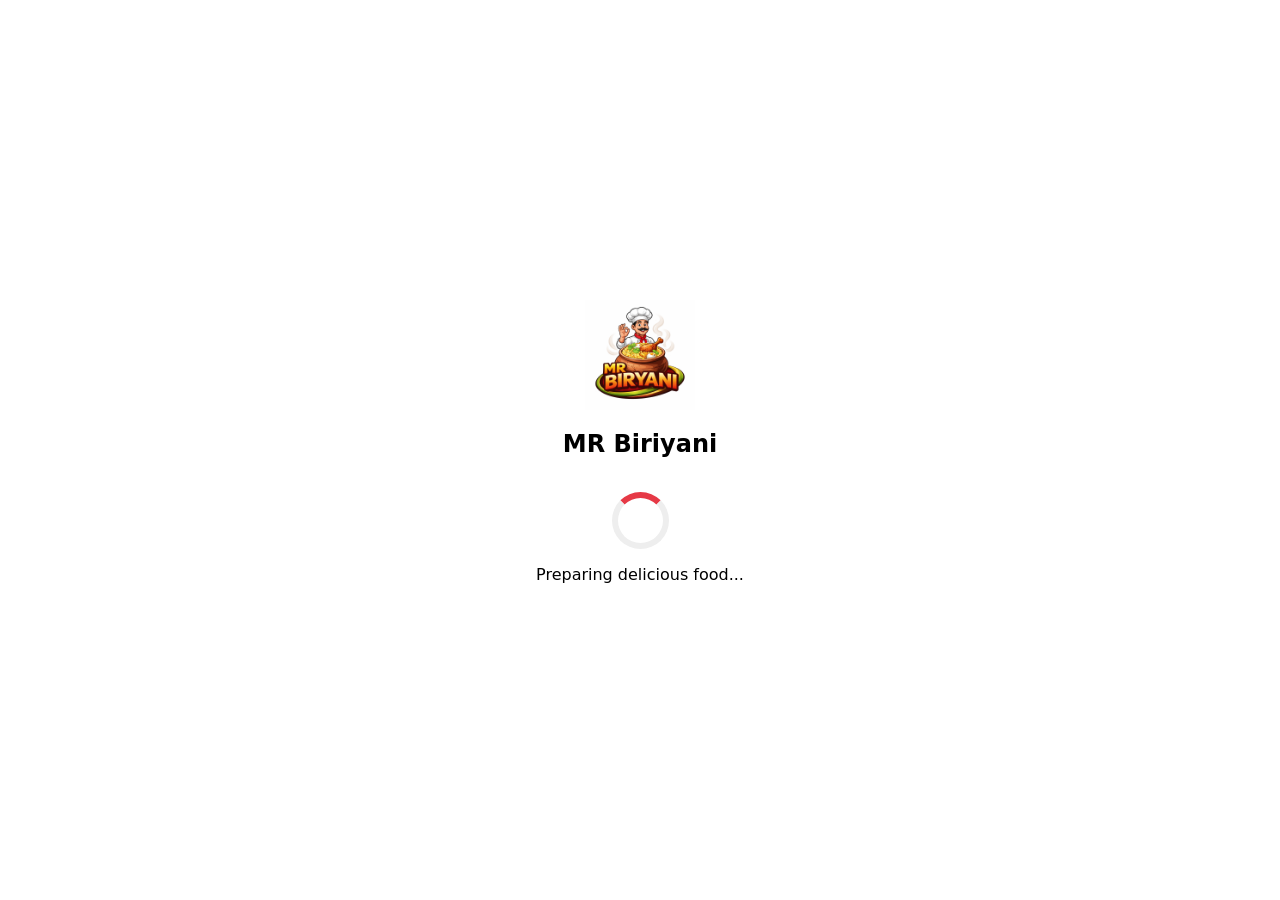
==== commit bad39e61: "Update index.html" ====
--- a/index.html
+++ b/index.html
@@ -9,8 +9,8 @@
 
 body{
 margin:0;
-font-family:Arial;
-background:#f5f5f5;
+font-family:system-ui;
+background:#f4f4f4;
 overflow-x:hidden;
 }
 
@@ -25,14 +25,14 @@
 background:white;
 display:flex;
 flex-direction:column;
+align-items:center;
 justify-content:center;
-align-items:center;
 z-index:9999;
 }
 
 .loader{
 border:6px solid #eee;
-border-top:6px solid red;
+border-top:6px solid #e63946;
 border-radius:50%;
 width:45px;
 height:45px;
@@ -46,12 +46,12 @@
 
 .logo{
 width:110px;
-animation:bounce 1.5s infinite;
+animation:bounce 1.6s infinite;
 }
 
 @keyframes bounce{
 0%{transform:translateY(0)}
-50%{transform:translateY(-12px)}
+50%{transform:translateY(-10px)}
 100%{transform:translateY(0)}
 }
 
@@ -64,7 +64,15 @@
 box-shadow:0 2px 10px rgba(0,0,0,0.1);
 position:sticky;
 top:0;
-z-index:2;
+z-index:5;
+}
+
+.menuBtn{
+position:absolute;
+left:15px;
+top:18px;
+font-size:20px;
+cursor:pointer;
 }
 
 /* SIDEBAR */
@@ -79,15 +87,15 @@
 box-shadow:2px 0 15px rgba(0,0,0,0.3);
 transition:0.3s;
 padding:20px;
-z-index:3;
+z-index:1000;
 }
 
 #sidebar a{
 display:block;
 padding:12px;
+font-size:18px;
 text-decoration:none;
 color:black;
-font-size:18px;
 }
 
 #overlay{
@@ -98,7 +106,7 @@
 height:100%;
 background:rgba(0,0,0,0.4);
 display:none;
-z-index:2;
+z-index:900;
 }
 
 /* BANNER */
@@ -126,21 +134,21 @@
 white-space:nowrap;
 }
 
-/* MENU */
+/* FOOD GRID */
 
 .menu{
 display:grid;
 grid-template-columns:1fr 1fr;
-gap:10px;
+gap:12px;
 padding:10px;
 }
 
 .card{
 background:white;
-border-radius:10px;
+border-radius:12px;
+box-shadow:0 4px 12px rgba(0,0,0,0.1);
 padding:10px;
 text-align:center;
-box-shadow:0 3px 10px rgba(0,0,0,0.1);
 }
 
 .card img{
@@ -152,6 +160,7 @@
 display:flex;
 justify-content:center;
 gap:10px;
+margin-top:8px;
 }
 
 .qty button{
@@ -161,6 +170,7 @@
 background:#e63946;
 color:white;
 border-radius:6px;
+font-size:16px;
 }
 
 /* ORDER BAR */
@@ -173,6 +183,7 @@
 color:white;
 text-align:center;
 padding:15px;
+font-size:18px;
 }
 
 /* NAV */
@@ -184,11 +195,11 @@
 background:white;
 display:flex;
 justify-content:space-around;
-padding:10px;
-box-shadow:0 -3px 10px rgba(0,0,0,0.2);
-}
-
-/* PAGE */
+padding:12px;
+box-shadow:0 -2px 10px rgba(0,0,0,0.2);
+}
+
+/* PAGES */
 
 .page{
 display:none;
@@ -197,7 +208,7 @@
 
 input{
 width:100%;
-padding:10px;
+padding:12px;
 margin-top:10px;
 border-radius:8px;
 border:1px solid #ccc;
@@ -205,8 +216,8 @@
 
 button{
 padding:10px;
+border:none;
 background:#e63946;
-border:none;
 color:white;
 border-radius:8px;
 margin-top:10px;
@@ -247,7 +258,7 @@
 
 <header>
 
-<span onclick="openMenu()">☰</span>
+<div class="menuBtn" onclick="openMenu()">☰</div>
 
 <h2>MR Biriyani</h2>
 
@@ -407,18 +418,28 @@
 
 setTimeout(()=>{
 document.getElementById("loading").style.display="none"
-},2500)
+},2200)
 
 /* SIDEBAR */
 
 function openMenu(){
+
 document.getElementById("sidebar").style.left="0"
+
 document.getElementById("overlay").style.display="block"
+
+document.body.style.overflow="hidden"
+
 }
 
 function closeMenu(){
+
 document.getElementById("sidebar").style.left="-260px"
+
 document.getElementById("overlay").style.display="none"
+
+document.body.style.overflow="auto"
+
 }
 
 /* BANNER */
@@ -464,7 +485,7 @@
 
 }
 
-/* CART PAGE */
+/* OPEN CART */
 
 function openCart(){
 
@@ -496,7 +517,7 @@
 
 }
 
-/* LOCATION */
+/* LOCATION AUTO ADDRESS */
 
 function getLocation(){
 
@@ -515,21 +536,21 @@
 
 }
 
-/* ORDER */
+/* CONFIRM ORDER */
 
 function confirmOrder(){
 
-let order="Order placed ₹"+document.getElementById("cartTotal").innerText
+let total=document.getElementById("cartTotal").innerText
 
 let old=localStorage.getItem("orders") || ""
 
-localStorage.setItem("orders",old+"<br>"+order)
+localStorage.setItem("orders",old+"<br>Order ₹"+total)
 
 showOrders()
 
 }
 
-/* SHOW ORDERS */
+/* ORDERS */
 
 function showOrders(){
 
@@ -538,7 +559,7 @@
 document.getElementById("orders").style.display="block"
 
 document.getElementById("orderHistory").innerHTML=
-localStorage.getItem("orders") || "No Orders"
+localStorage.getItem("orders") || "No Orders Yet"
 
 }
 
@@ -562,7 +583,7 @@
 
 }
 
-/* HIDE */
+/* HIDE PAGES */
 
 function hidePages(){
 
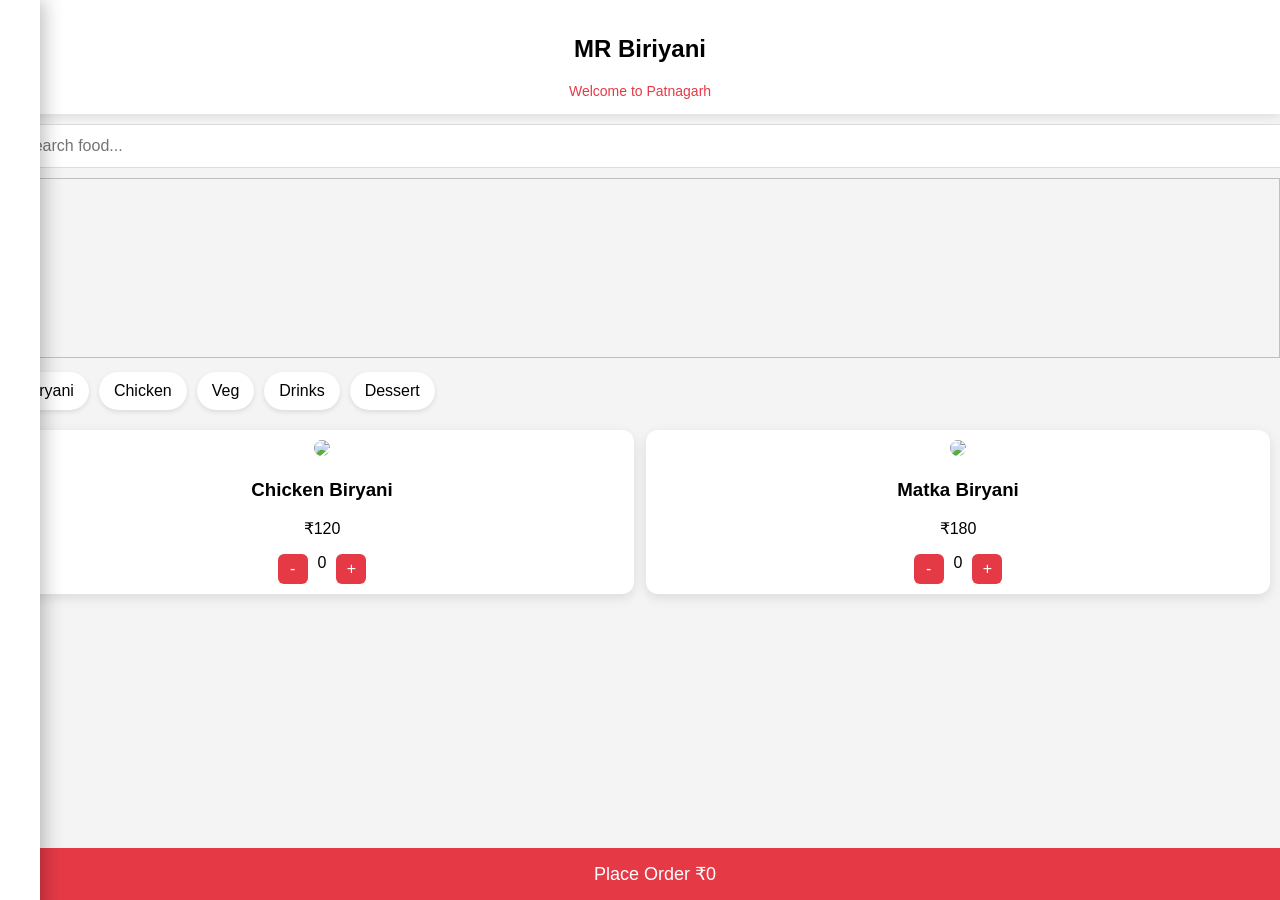
==== commit 2ae26787: "Update index.html" ====
--- a/index.html
+++ b/index.html
@@ -9,50 +9,9 @@
 
 body{
 margin:0;
-font-family:system-ui;
+font-family:Arial;
 background:#f4f4f4;
 overflow-x:hidden;
-}
-
-/* LOADING */
-
-#loading{
-position:fixed;
-top:0;
-left:0;
-width:100%;
-height:100%;
-background:white;
-display:flex;
-flex-direction:column;
-align-items:center;
-justify-content:center;
-z-index:9999;
-}
-
-.loader{
-border:6px solid #eee;
-border-top:6px solid #e63946;
-border-radius:50%;
-width:45px;
-height:45px;
-animation:spin 1s linear infinite;
-margin-top:15px;
-}
-
-@keyframes spin{
-100%{transform:rotate(360deg)}
-}
-
-.logo{
-width:110px;
-animation:bounce 1.6s infinite;
-}
-
-@keyframes bounce{
-0%{transform:translateY(0)}
-50%{transform:translateY(-10px)}
-100%{transform:translateY(0)}
 }
 
 /* HEADER */
@@ -64,14 +23,14 @@
 box-shadow:0 2px 10px rgba(0,0,0,0.1);
 position:sticky;
 top:0;
-z-index:5;
+z-index:10;
 }
 
 .menuBtn{
 position:absolute;
 left:15px;
 top:18px;
-font-size:20px;
+font-size:22px;
 cursor:pointer;
 }
 
@@ -79,23 +38,15 @@
 
 #sidebar{
 position:fixed;
+top:0;
 left:-260px;
-top:0;
 width:260px;
 height:100%;
 background:white;
-box-shadow:2px 0 15px rgba(0,0,0,0.3);
-transition:0.3s;
+box-shadow:2px 0 20px rgba(0,0,0,0.3);
+transition:0.35s;
 padding:20px;
-z-index:1000;
-}
-
-#sidebar a{
-display:block;
-padding:12px;
-font-size:18px;
-text-decoration:none;
-color:black;
+z-index:1001;
 }
 
 #overlay{
@@ -104,9 +55,23 @@
 left:0;
 width:100%;
 height:100%;
-background:rgba(0,0,0,0.4);
+background:rgba(0,0,0,0.45);
 display:none;
-z-index:900;
+z-index:1000;
+}
+
+/* SEARCH */
+
+.searchBox{
+padding:10px;
+}
+
+.searchBox input{
+width:100%;
+padding:12px;
+border-radius:10px;
+border:1px solid #ddd;
+font-size:16px;
 }
 
 /* BANNER */
@@ -134,7 +99,7 @@
 white-space:nowrap;
 }
 
-/* FOOD GRID */
+/* FOOD */
 
 .menu{
 display:grid;
@@ -173,11 +138,11 @@
 font-size:16px;
 }
 
-/* ORDER BAR */
+/* CART BAR */
 
 #orderBar{
 position:fixed;
-bottom:60px;
+bottom:0;
 width:100%;
 background:#e63946;
 color:white;
@@ -186,41 +151,18 @@
 font-size:18px;
 }
 
-/* NAV */
-
-nav{
+/* CART POPUP */
+
+#cartPopup{
 position:fixed;
-bottom:0;
-width:100%;
-background:white;
-display:flex;
-justify-content:space-around;
-padding:12px;
-box-shadow:0 -2px 10px rgba(0,0,0,0.2);
-}
-
-/* PAGES */
-
-.page{
-display:none;
-padding:15px;
-}
-
-input{
-width:100%;
-padding:12px;
-margin-top:10px;
-border-radius:8px;
-border:1px solid #ccc;
-}
-
-button{
-padding:10px;
-border:none;
-background:#e63946;
-color:white;
-border-radius:8px;
-margin-top:10px;
+bottom:-200px;
+left:0;
+width:100%;
+background:white;
+padding:20px;
+box-shadow:0 -3px 20px rgba(0,0,0,0.2);
+transition:0.4s;
+text-align:center;
 }
 
 </style>
@@ -228,19 +170,7 @@
 
 <body>
 
-<!-- LOADING -->
-
-<div id="loading">
-
-<img src="logo.png" class="logo">
-
-<h2>MR Biriyani</h2>
-
-<div class="loader"></div>
-
-<p>Preparing delicious food...</p>
-
-</div>
+<div id="overlay" onclick="closeMenu()"></div>
 
 <!-- SIDEBAR -->
 
@@ -248,13 +178,13 @@
 
 <h3>MR Biriyani</h3>
 
-<a onclick="showHome()">Home</a>
-<a onclick="showOrders()">My Orders</a>
-<a onclick="showProfile()">Profile</a>
-
-</div>
-
-<div id="overlay" onclick="closeMenu()"></div>
+<p onclick="closeMenu()">Home</p>
+<p onclick="alert('Orders page coming soon')">My Orders</p>
+<p onclick="alert('Profile page coming soon')">Profile</p>
+
+</div>
+
+<!-- HEADER -->
 
 <header>
 
@@ -267,6 +197,18 @@
 </div>
 
 </header>
+
+<!-- SEARCH -->
+
+<div class="searchBox">
+
+<input 
+id="searchFood"
+placeholder="Search food..."
+onkeyup="searchFood()"
+>
+
+</div>
 
 <!-- BANNER -->
 
@@ -288,9 +230,7 @@
 
 </div>
 
-<!-- HOME -->
-
-<div id="home">
+<!-- MENU -->
 
 <div class="menu">
 
@@ -336,90 +276,20 @@
 
 </div>
 
-</div>
-
-<!-- CART -->
-
-<div id="cartPage" class="page">
-
-<h2>Your Cart</h2>
-
-<div id="cartItems"></div>
-
-<h3>Total ₹<span id="cartTotal">0</span></h3>
-
-<button onclick="goCheckout()">Checkout</button>
-
-</div>
-
-<!-- CHECKOUT -->
-
-<div id="checkout" class="page">
-
-<h2>Delivery Details</h2>
-
-<input placeholder="Name">
-
-<input placeholder="Phone">
-
-<input id="address" placeholder="Address">
-
-<button onclick="getLocation()">Use My Location</button>
-
-<h3>Payment</h3>
-
-<label><input type="radio"> Cash</label><br>
-
-<label><input type="radio"> UPI</label>
-
-<button onclick="confirmOrder()">Confirm Order</button>
-
-</div>
-
-<!-- ORDERS -->
-
-<div id="orders" class="page">
-
-<h2>My Orders</h2>
-
-<div id="orderHistory"></div>
-
-</div>
-
-<!-- PROFILE -->
-
-<div id="profile" class="page">
-
-<h2>Profile</h2>
-
-<p>Guest User</p>
-
-</div>
-
-<div id="orderBar" onclick="openCart()">
+<div id="orderBar">
 
 Place Order ₹<span id="total">0</span>
 
 </div>
 
-<nav>
-
-<div onclick="showHome()">Home</div>
-
-<div onclick="showOrders()">Orders</div>
-
-<div onclick="showProfile()">Profile</div>
-
-</nav>
+<div id="cartPopup">
+
+Item added to cart 🛒
+
+</div>
 
 <script>
 
-/* LOADING */
-
-setTimeout(()=>{
-document.getElementById("loading").style.display="none"
-},2200)
-
 /* SIDEBAR */
 
 function openMenu(){
@@ -439,6 +309,24 @@
 document.getElementById("overlay").style.display="none"
 
 document.body.style.overflow="auto"
+
+}
+
+/* SEARCH */
+
+function searchFood(){
+
+let input=document.getElementById("searchFood").value.toLowerCase()
+
+let cards=document.querySelectorAll(".card")
+
+cards.forEach(card=>{
+
+let text=card.innerText.toLowerCase()
+
+card.style.display=text.includes(input) ? "block":"none"
+
+})
 
 }
 
@@ -446,14 +334,18 @@
 
 let banners=[
 "https://images.unsplash.com/photo-1604908176997-125f25cc6f3d",
-"https://images.unsplash.com/photo-1631515243349-e0cb75fb8d3a"
+"https://images.unsplash.com/photo-1631515243349-e0cb75fb8d3a",
+"https://images.unsplash.com/photo-1565299624946-b28f40a0ae38"
 ]
 
 let b=0
 
 setInterval(()=>{
+
 b=(b+1)%banners.length
+
 document.getElementById("banner").src=banners[b]
+
 },3000)
 
 /* CART */
@@ -471,6 +363,8 @@
 el.innerText=q
 
 updateCart()
+
+showCartPopup()
 
 }
 
@@ -485,113 +379,17 @@
 
 }
 
-/* OPEN CART */
-
-function openCart(){
-
-hidePages()
-
-document.getElementById("cartPage").style.display="block"
-
-let c=parseInt(document.getElementById("c").innerText)
-let m=parseInt(document.getElementById("m").innerText)
-
-let html=""
-
-if(c>0) html+="Chicken Biryani x "+c+"<br>"
-if(m>0) html+="Matka Biryani x "+m+"<br>"
-
-document.getElementById("cartItems").innerHTML=html
-
-document.getElementById("cartTotal").innerText=c*120+m*180
-
-}
-
-/* CHECKOUT */
-
-function goCheckout(){
-
-hidePages()
-
-document.getElementById("checkout").style.display="block"
-
-}
-
-/* LOCATION AUTO ADDRESS */
-
-function getLocation(){
-
-navigator.geolocation.getCurrentPosition(function(pos){
-
-let lat=pos.coords.latitude
-let lon=pos.coords.longitude
-
-fetch(`https://nominatim.openstreetmap.org/reverse?format=json&lat=${lat}&lon=${lon}`)
-.then(res=>res.json())
-.then(data=>{
-document.getElementById("address").value=data.display_name
-})
-
-})
-
-}
-
-/* CONFIRM ORDER */
-
-function confirmOrder(){
-
-let total=document.getElementById("cartTotal").innerText
-
-let old=localStorage.getItem("orders") || ""
-
-localStorage.setItem("orders",old+"<br>Order ₹"+total)
-
-showOrders()
-
-}
-
-/* ORDERS */
-
-function showOrders(){
-
-hidePages()
-
-document.getElementById("orders").style.display="block"
-
-document.getElementById("orderHistory").innerHTML=
-localStorage.getItem("orders") || "No Orders Yet"
-
-}
-
-/* PROFILE */
-
-function showProfile(){
-
-hidePages()
-
-document.getElementById("profile").style.display="block"
-
-}
-
-/* HOME */
-
-function showHome(){
-
-hidePages()
-
-document.getElementById("home").style.display="block"
-
-}
-
-/* HIDE PAGES */
-
-function hidePages(){
-
-document.getElementById("home").style.display="none"
-document.getElementById("cartPage").style.display="none"
-document.getElementById("checkout").style.display="none"
-document.getElementById("orders").style.display="none"
-document.getElementById("profile").style.display="none"
+/* POPUP */
+
+function showCartPopup(){
+
+let popup=document.getElementById("cartPopup")
+
+popup.style.bottom="70px"
+
+setTimeout(()=>{
+popup.style.bottom="-200px"
+},2000)
 
 }
 
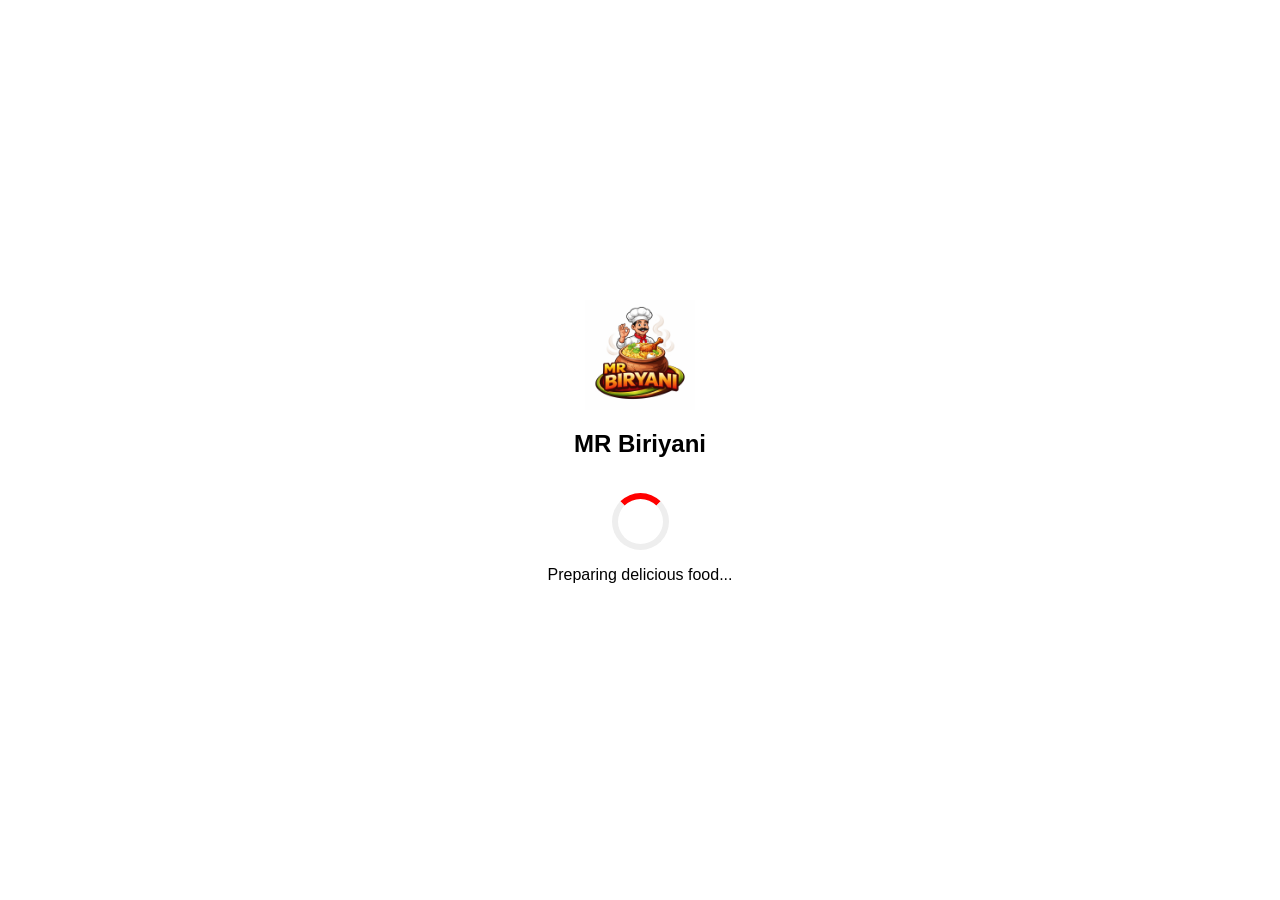
==== commit 34483459: "Update index.html" ====
--- a/index.html
+++ b/index.html
@@ -10,8 +10,49 @@
 body{
 margin:0;
 font-family:Arial;
-background:#f4f4f4;
+background:#f5f5f5;
 overflow-x:hidden;
+}
+
+/* LOADING */
+
+#loading{
+position:fixed;
+top:0;
+left:0;
+width:100%;
+height:100%;
+background:white;
+display:flex;
+flex-direction:column;
+justify-content:center;
+align-items:center;
+z-index:9999;
+}
+
+.loader{
+border:6px solid #eee;
+border-top:6px solid red;
+border-radius:50%;
+width:45px;
+height:45px;
+animation:spin 1s linear infinite;
+margin-top:15px;
+}
+
+@keyframes spin{
+100%{transform:rotate(360deg)}
+}
+
+.logo{
+width:110px;
+animation:bounce 1.5s infinite;
+}
+
+@keyframes bounce{
+0%{transform:translateY(0)}
+50%{transform:translateY(-12px)}
+100%{transform:translateY(0)}
 }
 
 /* HEADER */
@@ -23,30 +64,30 @@
 box-shadow:0 2px 10px rgba(0,0,0,0.1);
 position:sticky;
 top:0;
-z-index:10;
-}
-
-.menuBtn{
-position:absolute;
-left:15px;
-top:18px;
-font-size:22px;
-cursor:pointer;
+z-index:2;
 }
 
 /* SIDEBAR */
 
 #sidebar{
 position:fixed;
+left:-260px;
 top:0;
-left:-260px;
 width:260px;
 height:100%;
 background:white;
-box-shadow:2px 0 20px rgba(0,0,0,0.3);
-transition:0.35s;
+box-shadow:2px 0 15px rgba(0,0,0,0.3);
+transition:0.3s;
 padding:20px;
-z-index:1001;
+z-index:3;
+}
+
+#sidebar a{
+display:block;
+padding:12px;
+text-decoration:none;
+color:black;
+font-size:18px;
 }
 
 #overlay{
@@ -55,23 +96,9 @@
 left:0;
 width:100%;
 height:100%;
-background:rgba(0,0,0,0.45);
+background:rgba(0,0,0,0.4);
 display:none;
-z-index:1000;
-}
-
-/* SEARCH */
-
-.searchBox{
-padding:10px;
-}
-
-.searchBox input{
-width:100%;
-padding:12px;
-border-radius:10px;
-border:1px solid #ddd;
-font-size:16px;
+z-index:2;
 }
 
 /* BANNER */
@@ -99,21 +126,21 @@
 white-space:nowrap;
 }
 
-/* FOOD */
+/* MENU */
 
 .menu{
 display:grid;
 grid-template-columns:1fr 1fr;
-gap:12px;
+gap:10px;
 padding:10px;
 }
 
 .card{
 background:white;
-border-radius:12px;
-box-shadow:0 4px 12px rgba(0,0,0,0.1);
+border-radius:10px;
 padding:10px;
 text-align:center;
+box-shadow:0 3px 10px rgba(0,0,0,0.1);
 }
 
 .card img{
@@ -125,7 +152,6 @@
 display:flex;
 justify-content:center;
 gap:10px;
-margin-top:8px;
 }
 
 .qty button{
@@ -135,34 +161,55 @@
 background:#e63946;
 color:white;
 border-radius:6px;
-font-size:16px;
-}
-
-/* CART BAR */
+}
+
+/* ORDER BAR */
 
 #orderBar{
 position:fixed;
-bottom:0;
+bottom:60px;
 width:100%;
 background:#e63946;
 color:white;
 text-align:center;
 padding:15px;
-font-size:18px;
-}
-
-/* CART POPUP */
-
-#cartPopup{
+}
+
+/* NAV */
+
+nav{
 position:fixed;
-bottom:-200px;
-left:0;
+bottom:0;
 width:100%;
 background:white;
-padding:20px;
-box-shadow:0 -3px 20px rgba(0,0,0,0.2);
-transition:0.4s;
-text-align:center;
+display:flex;
+justify-content:space-around;
+padding:10px;
+box-shadow:0 -3px 10px rgba(0,0,0,0.2);
+}
+
+/* PAGE */
+
+.page{
+display:none;
+padding:15px;
+}
+
+input{
+width:100%;
+padding:10px;
+margin-top:10px;
+border-radius:8px;
+border:1px solid #ccc;
+}
+
+button{
+padding:10px;
+background:#e63946;
+border:none;
+color:white;
+border-radius:8px;
+margin-top:10px;
 }
 
 </style>
@@ -170,25 +217,37 @@
 
 <body>
 
+<!-- LOADING -->
+
+<div id="loading">
+
+<img src="logo.png" class="logo">
+
+<h2>MR Biriyani</h2>
+
+<div class="loader"></div>
+
+<p>Preparing delicious food...</p>
+
+</div>
+
+<!-- SIDEBAR -->
+
+<div id="sidebar">
+
+<h3>MR Biriyani</h3>
+
+<a onclick="showHome()">Home</a>
+<a onclick="showOrders()">My Orders</a>
+<a onclick="showProfile()">Profile</a>
+
+</div>
+
 <div id="overlay" onclick="closeMenu()"></div>
 
-<!-- SIDEBAR -->
-
-<div id="sidebar">
-
-<h3>MR Biriyani</h3>
-
-<p onclick="closeMenu()">Home</p>
-<p onclick="alert('Orders page coming soon')">My Orders</p>
-<p onclick="alert('Profile page coming soon')">Profile</p>
-
-</div>
-
-<!-- HEADER -->
-
 <header>
 
-<div class="menuBtn" onclick="openMenu()">☰</div>
+<span onclick="openMenu()">☰</span>
 
 <h2>MR Biriyani</h2>
 
@@ -197,18 +256,6 @@
 </div>
 
 </header>
-
-<!-- SEARCH -->
-
-<div class="searchBox">
-
-<input 
-id="searchFood"
-placeholder="Search food..."
-onkeyup="searchFood()"
->
-
-</div>
 
 <!-- BANNER -->
 
@@ -230,7 +277,9 @@
 
 </div>
 
-<!-- MENU -->
+<!-- HOME -->
+
+<div id="home">
 
 <div class="menu">
 
@@ -276,76 +325,114 @@
 
 </div>
 
-<div id="orderBar">
+</div>
+
+<!-- CART -->
+
+<div id="cartPage" class="page">
+
+<h2>Your Cart</h2>
+
+<div id="cartItems"></div>
+
+<h3>Total ₹<span id="cartTotal">0</span></h3>
+
+<button onclick="goCheckout()">Checkout</button>
+
+</div>
+
+<!-- CHECKOUT -->
+
+<div id="checkout" class="page">
+
+<h2>Delivery Details</h2>
+
+<input placeholder="Name">
+
+<input placeholder="Phone">
+
+<input id="address" placeholder="Address">
+
+<button onclick="getLocation()">Use My Location</button>
+
+<h3>Payment</h3>
+
+<label><input type="radio"> Cash</label><br>
+
+<label><input type="radio"> UPI</label>
+
+<button onclick="confirmOrder()">Confirm Order</button>
+
+</div>
+
+<!-- ORDERS -->
+
+<div id="orders" class="page">
+
+<h2>My Orders</h2>
+
+<div id="orderHistory"></div>
+
+</div>
+
+<!-- PROFILE -->
+
+<div id="profile" class="page">
+
+<h2>Profile</h2>
+
+<p>Guest User</p>
+
+</div>
+
+<div id="orderBar" onclick="openCart()">
 
 Place Order ₹<span id="total">0</span>
 
 </div>
 
-<div id="cartPopup">
-
-Item added to cart 🛒
-
-</div>
+<nav>
+
+<div onclick="showHome()">Home</div>
+
+<div onclick="showOrders()">Orders</div>
+
+<div onclick="showProfile()">Profile</div>
+
+</nav>
 
 <script>
 
+/* LOADING */
+
+setTimeout(()=>{
+document.getElementById("loading").style.display="none"
+},2500)
+
 /* SIDEBAR */
 
 function openMenu(){
-
 document.getElementById("sidebar").style.left="0"
-
 document.getElementById("overlay").style.display="block"
-
-document.body.style.overflow="hidden"
-
 }
 
 function closeMenu(){
-
 document.getElementById("sidebar").style.left="-260px"
-
 document.getElementById("overlay").style.display="none"
-
-document.body.style.overflow="auto"
-
-}
-
-/* SEARCH */
-
-function searchFood(){
-
-let input=document.getElementById("searchFood").value.toLowerCase()
-
-let cards=document.querySelectorAll(".card")
-
-cards.forEach(card=>{
-
-let text=card.innerText.toLowerCase()
-
-card.style.display=text.includes(input) ? "block":"none"
-
-})
-
 }
 
 /* BANNER */
 
 let banners=[
 "https://images.unsplash.com/photo-1604908176997-125f25cc6f3d",
-"https://images.unsplash.com/photo-1631515243349-e0cb75fb8d3a",
-"https://images.unsplash.com/photo-1565299624946-b28f40a0ae38"
+"https://images.unsplash.com/photo-1631515243349-e0cb75fb8d3a"
 ]
 
 let b=0
 
 setInterval(()=>{
-
 b=(b+1)%banners.length
-
 document.getElementById("banner").src=banners[b]
-
 },3000)
 
 /* CART */
@@ -363,8 +450,6 @@
 el.innerText=q
 
 updateCart()
-
-showCartPopup()
 
 }
 
@@ -379,17 +464,113 @@
 
 }
 
-/* POPUP */
-
-function showCartPopup(){
-
-let popup=document.getElementById("cartPopup")
-
-popup.style.bottom="70px"
-
-setTimeout(()=>{
-popup.style.bottom="-200px"
-},2000)
+/* CART PAGE */
+
+function openCart(){
+
+hidePages()
+
+document.getElementById("cartPage").style.display="block"
+
+let c=parseInt(document.getElementById("c").innerText)
+let m=parseInt(document.getElementById("m").innerText)
+
+let html=""
+
+if(c>0) html+="Chicken Biryani x "+c+"<br>"
+if(m>0) html+="Matka Biryani x "+m+"<br>"
+
+document.getElementById("cartItems").innerHTML=html
+
+document.getElementById("cartTotal").innerText=c*120+m*180
+
+}
+
+/* CHECKOUT */
+
+function goCheckout(){
+
+hidePages()
+
+document.getElementById("checkout").style.display="block"
+
+}
+
+/* LOCATION */
+
+function getLocation(){
+
+navigator.geolocation.getCurrentPosition(function(pos){
+
+let lat=pos.coords.latitude
+let lon=pos.coords.longitude
+
+fetch(`https://nominatim.openstreetmap.org/reverse?format=json&lat=${lat}&lon=${lon}`)
+.then(res=>res.json())
+.then(data=>{
+document.getElementById("address").value=data.display_name
+})
+
+})
+
+}
+
+/* ORDER */
+
+function confirmOrder(){
+
+let order="Order placed ₹"+document.getElementById("cartTotal").innerText
+
+let old=localStorage.getItem("orders") || ""
+
+localStorage.setItem("orders",old+"<br>"+order)
+
+showOrders()
+
+}
+
+/* SHOW ORDERS */
+
+function showOrders(){
+
+hidePages()
+
+document.getElementById("orders").style.display="block"
+
+document.getElementById("orderHistory").innerHTML=
+localStorage.getItem("orders") || "No Orders"
+
+}
+
+/* PROFILE */
+
+function showProfile(){
+
+hidePages()
+
+document.getElementById("profile").style.display="block"
+
+}
+
+/* HOME */
+
+function showHome(){
+
+hidePages()
+
+document.getElementById("home").style.display="block"
+
+}
+
+/* HIDE */
+
+function hidePages(){
+
+document.getElementById("home").style.display="none"
+document.getElementById("cartPage").style.display="none"
+document.getElementById("checkout").style.display="none"
+document.getElementById("orders").style.display="none"
+document.getElementById("profile").style.display="none"
 
 }
 
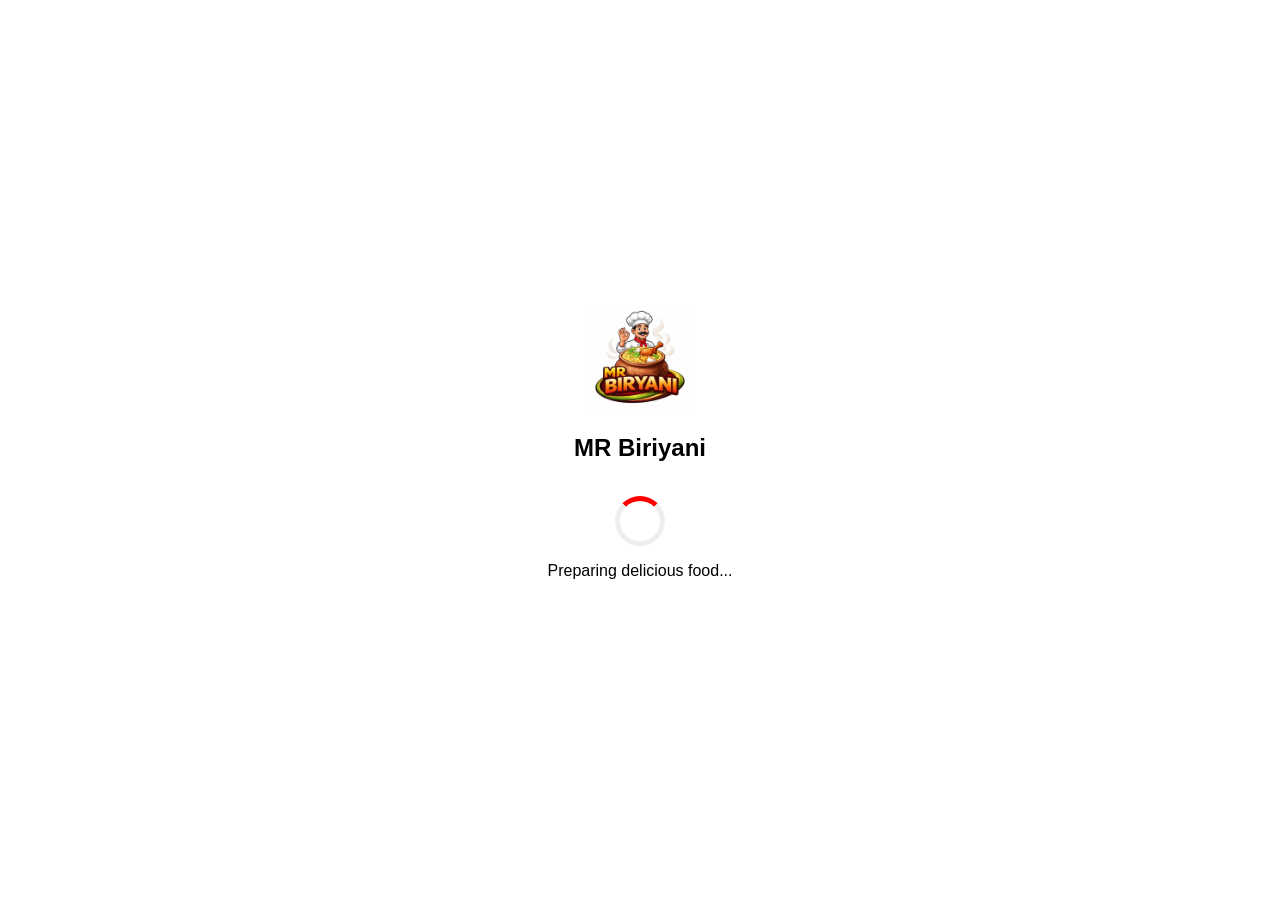
==== commit a93d5d59: "Update index.html" ====
--- a/index.html
+++ b/index.html
@@ -14,7 +14,7 @@
 overflow-x:hidden;
 }
 
-/* LOADING */
+/* ---------- LOADING SCREEN ---------- */
 
 #loading{
 position:fixed;
@@ -25,17 +25,17 @@
 background:white;
 display:flex;
 flex-direction:column;
+align-items:center;
 justify-content:center;
-align-items:center;
 z-index:9999;
 }
 
 .loader{
-border:6px solid #eee;
-border-top:6px solid red;
+border:5px solid #eee;
+border-top:5px solid red;
 border-radius:50%;
-width:45px;
-height:45px;
+width:40px;
+height:40px;
 animation:spin 1s linear infinite;
 margin-top:15px;
 }
@@ -46,7 +46,7 @@
 
 .logo{
 width:110px;
-animation:bounce 1.5s infinite;
+animation:bounce 1.6s infinite;
 }
 
 @keyframes bounce{
@@ -55,61 +55,29 @@
 100%{transform:translateY(0)}
 }
 
-/* HEADER */
+/* ---------- HEADER ---------- */
 
 header{
 background:white;
 padding:15px;
 text-align:center;
 box-shadow:0 2px 10px rgba(0,0,0,0.1);
-position:sticky;
-top:0;
-z-index:2;
-}
-
-/* SIDEBAR */
-
-#sidebar{
-position:fixed;
-left:-260px;
-top:0;
-width:260px;
-height:100%;
-background:white;
-box-shadow:2px 0 15px rgba(0,0,0,0.3);
-transition:0.3s;
-padding:20px;
-z-index:3;
-}
-
-#sidebar a{
-display:block;
-padding:12px;
-text-decoration:none;
-color:black;
-font-size:18px;
-}
-
-#overlay{
-position:fixed;
-top:0;
-left:0;
-width:100%;
-height:100%;
-background:rgba(0,0,0,0.4);
-display:none;
-z-index:2;
-}
-
-/* BANNER */
-
-.banner img{
+}
+
+.welcome{
+color:#e63946;
+font-size:14px;
+}
+
+/* ---------- BANNER ---------- */
+
+.slider img{
 width:100%;
 height:180px;
 object-fit:cover;
 }
 
-/* CATEGORY */
+/* ---------- CATEGORY ---------- */
 
 .categories{
 display:flex;
@@ -126,7 +94,7 @@
 white-space:nowrap;
 }
 
-/* MENU */
+/* ---------- FOOD ---------- */
 
 .menu{
 display:grid;
@@ -148,22 +116,38 @@
 border-radius:10px;
 }
 
+/* ---------- QTY ---------- */
+
 .qty{
 display:flex;
 justify-content:center;
 gap:10px;
+margin-top:5px;
 }
 
 .qty button{
-width:30px;
-height:30px;
+width:32px;
+height:32px;
 border:none;
 background:#e63946;
 color:white;
 border-radius:6px;
 }
 
-/* ORDER BAR */
+/* ---------- CART BADGE ---------- */
+
+#cartBadge{
+position:fixed;
+top:15px;
+right:15px;
+background:red;
+color:white;
+padding:6px 10px;
+border-radius:50%;
+font-size:14px;
+}
+
+/* ---------- ORDER BAR ---------- */
 
 #orderBar{
 position:fixed;
@@ -171,24 +155,25 @@
 width:100%;
 background:#e63946;
 color:white;
+padding:15px;
 text-align:center;
-padding:15px;
-}
-
-/* NAV */
+font-size:18px;
+}
+
+/* ---------- NAV ---------- */
 
 nav{
 position:fixed;
 bottom:0;
 width:100%;
-background:white;
 display:flex;
 justify-content:space-around;
+background:white;
 padding:10px;
 box-shadow:0 -3px 10px rgba(0,0,0,0.2);
 }
 
-/* PAGE */
+/* ---------- PAGES ---------- */
 
 .page{
 display:none;
@@ -203,13 +188,29 @@
 border:1px solid #ccc;
 }
 
+/* ---------- SUCCESS ---------- */
+
+#success{
+position:fixed;
+top:0;
+left:0;
+width:100%;
+height:100%;
+background:white;
+display:none;
+align-items:center;
+justify-content:center;
+flex-direction:column;
+font-size:26px;
+}
+
 button{
+margin-top:10px;
 padding:10px;
 background:#e63946;
 border:none;
 color:white;
 border-radius:8px;
-margin-top:10px;
 }
 
 </style>
@@ -217,7 +218,7 @@
 
 <body>
 
-<!-- LOADING -->
+<!-- ---------- LOADING ---------- -->
 
 <div id="loading">
 
@@ -231,41 +232,27 @@
 
 </div>
 
-<!-- SIDEBAR -->
-
-<div id="sidebar">
-
-<h3>MR Biriyani</h3>
-
-<a onclick="showHome()">Home</a>
-<a onclick="showOrders()">My Orders</a>
-<a onclick="showProfile()">Profile</a>
-
-</div>
-
-<div id="overlay" onclick="closeMenu()"></div>
+<!-- ---------- HEADER ---------- -->
 
 <header>
 
-<span onclick="openMenu()">☰</span>
-
 <h2>MR Biriyani</h2>
 
-<div style="color:#e63946;font-size:14px">
-Welcome to Patnagarh
-</div>
+<div class="welcome">Welcome to Patnagarh</div>
 
 </header>
 
-<!-- BANNER -->
-
-<div class="banner">
+<div id="cartBadge">0</div>
+
+<!-- ---------- BANNER ---------- -->
+
+<div class="slider">
 
 <img id="banner" src="https://images.unsplash.com/photo-1604908176997-125f25cc6f3d">
 
 </div>
 
-<!-- CATEGORY -->
+<!-- ---------- CATEGORY ---------- -->
 
 <div class="categories">
 
@@ -277,7 +264,7 @@
 
 </div>
 
-<!-- HOME -->
+<!-- ---------- HOME ---------- -->
 
 <div id="home">
 
@@ -289,6 +276,8 @@
 
 <h3>Chicken Biryani</h3>
 
+<p>⭐4.5</p>
+
 <p>₹120</p>
 
 <div class="qty">
@@ -309,6 +298,8 @@
 
 <h3>Matka Biryani</h3>
 
+<p>⭐4.7</p>
+
 <p>₹180</p>
 
 <div class="qty">
@@ -327,7 +318,7 @@
 
 </div>
 
-<!-- CART -->
+<!-- ---------- CART ---------- -->
 
 <div id="cartPage" class="page">
 
@@ -341,7 +332,7 @@
 
 </div>
 
-<!-- CHECKOUT -->
+<!-- ---------- CHECKOUT ---------- -->
 
 <div id="checkout" class="page">
 
@@ -357,25 +348,15 @@
 
 <h3>Payment</h3>
 
-<label><input type="radio"> Cash</label><br>
-
-<label><input type="radio"> UPI</label>
+<label><input type="radio" name="pay"> Cash</label><br>
+
+<label><input type="radio" name="pay"> UPI</label>
 
 <button onclick="confirmOrder()">Confirm Order</button>
 
 </div>
 
-<!-- ORDERS -->
-
-<div id="orders" class="page">
-
-<h2>My Orders</h2>
-
-<div id="orderHistory"></div>
-
-</div>
-
-<!-- PROFILE -->
+<!-- ---------- PROFILE ---------- -->
 
 <div id="profile" class="page">
 
@@ -383,6 +364,20 @@
 
 <p>Guest User</p>
 
+<p>Patnagarh</p>
+
+</div>
+
+<!-- ---------- SUCCESS ---------- -->
+
+<div id="success">
+
+<h1>✅ Order Confirmed</h1>
+
+<p>Your food is being prepared</p>
+
+<button onclick="location.reload()">Back Home</button>
+
 </div>
 
 <div id="orderBar" onclick="openCart()">
@@ -403,25 +398,15 @@
 
 <script>
 
-/* LOADING */
+/* loading */
 
 setTimeout(()=>{
+
 document.getElementById("loading").style.display="none"
+
 },2500)
 
-/* SIDEBAR */
-
-function openMenu(){
-document.getElementById("sidebar").style.left="0"
-document.getElementById("overlay").style.display="block"
-}
-
-function closeMenu(){
-document.getElementById("sidebar").style.left="-260px"
-document.getElementById("overlay").style.display="none"
-}
-
-/* BANNER */
+/* banner */
 
 let banners=[
 "https://images.unsplash.com/photo-1604908176997-125f25cc6f3d",
@@ -431,11 +416,14 @@
 let b=0
 
 setInterval(()=>{
+
 b=(b+1)%banners.length
+
 document.getElementById("banner").src=banners[b]
+
 },3000)
 
-/* CART */
+/* cart */
 
 function changeQty(id,val){
 
@@ -462,9 +450,11 @@
 
 document.getElementById("total").innerText=total
 
-}
-
-/* CART PAGE */
+document.getElementById("cartBadge").innerText=c+m
+
+}
+
+/* cart */
 
 function openCart(){
 
@@ -484,9 +474,9 @@
 
 document.getElementById("cartTotal").innerText=c*120+m*180
 
-}
-
-/* CHECKOUT */
+document.getElementById("orderBar").style.display="none"
+
+}
 
 function goCheckout(){
 
@@ -496,81 +486,59 @@
 
 }
 
-/* LOCATION */
+/* location */
 
 function getLocation(){
 
 navigator.geolocation.getCurrentPosition(function(pos){
 
-let lat=pos.coords.latitude
-let lon=pos.coords.longitude
-
-fetch(`https://nominatim.openstreetmap.org/reverse?format=json&lat=${lat}&lon=${lon}`)
-.then(res=>res.json())
-.then(data=>{
-document.getElementById("address").value=data.display_name
+document.getElementById("address").value =
+pos.coords.latitude+","+pos.coords.longitude
+
 })
 
-})
-
-}
-
-/* ORDER */
+}
+
+/* confirm */
 
 function confirmOrder(){
 
-let order="Order placed ₹"+document.getElementById("cartTotal").innerText
-
-let old=localStorage.getItem("orders") || ""
-
-localStorage.setItem("orders",old+"<br>"+order)
-
-showOrders()
-
-}
-
-/* SHOW ORDERS */
-
-function showOrders(){
-
-hidePages()
-
-document.getElementById("orders").style.display="block"
-
-document.getElementById("orderHistory").innerHTML=
-localStorage.getItem("orders") || "No Orders"
-
-}
-
-/* PROFILE */
-
-function showProfile(){
-
-hidePages()
-
-document.getElementById("profile").style.display="block"
-
-}
-
-/* HOME */
-
-function showHome(){
-
-hidePages()
-
-document.getElementById("home").style.display="block"
-
-}
-
-/* HIDE */
+document.getElementById("success").style.display="flex"
+
+}
+
+/* navigation */
 
 function hidePages(){
 
 document.getElementById("home").style.display="none"
 document.getElementById("cartPage").style.display="none"
 document.getElementById("checkout").style.display="none"
-document.getElementById("orders").style.display="none"
 document.getElementById("profile").style.display="none"
+
+}
+
+function showHome(){
+
+hidePages()
+
+document.getElementById("home").style.display="block"
+
+document.getElementById("orderBar").style.display="block"
+
+}
+
+function showProfile(){
+
+hidePages()
+
+document.getElementById("profile").style.display="block"
+
+}
+
+function showOrders(){
+
+alert("Orders saved locally")
 
 }
 
